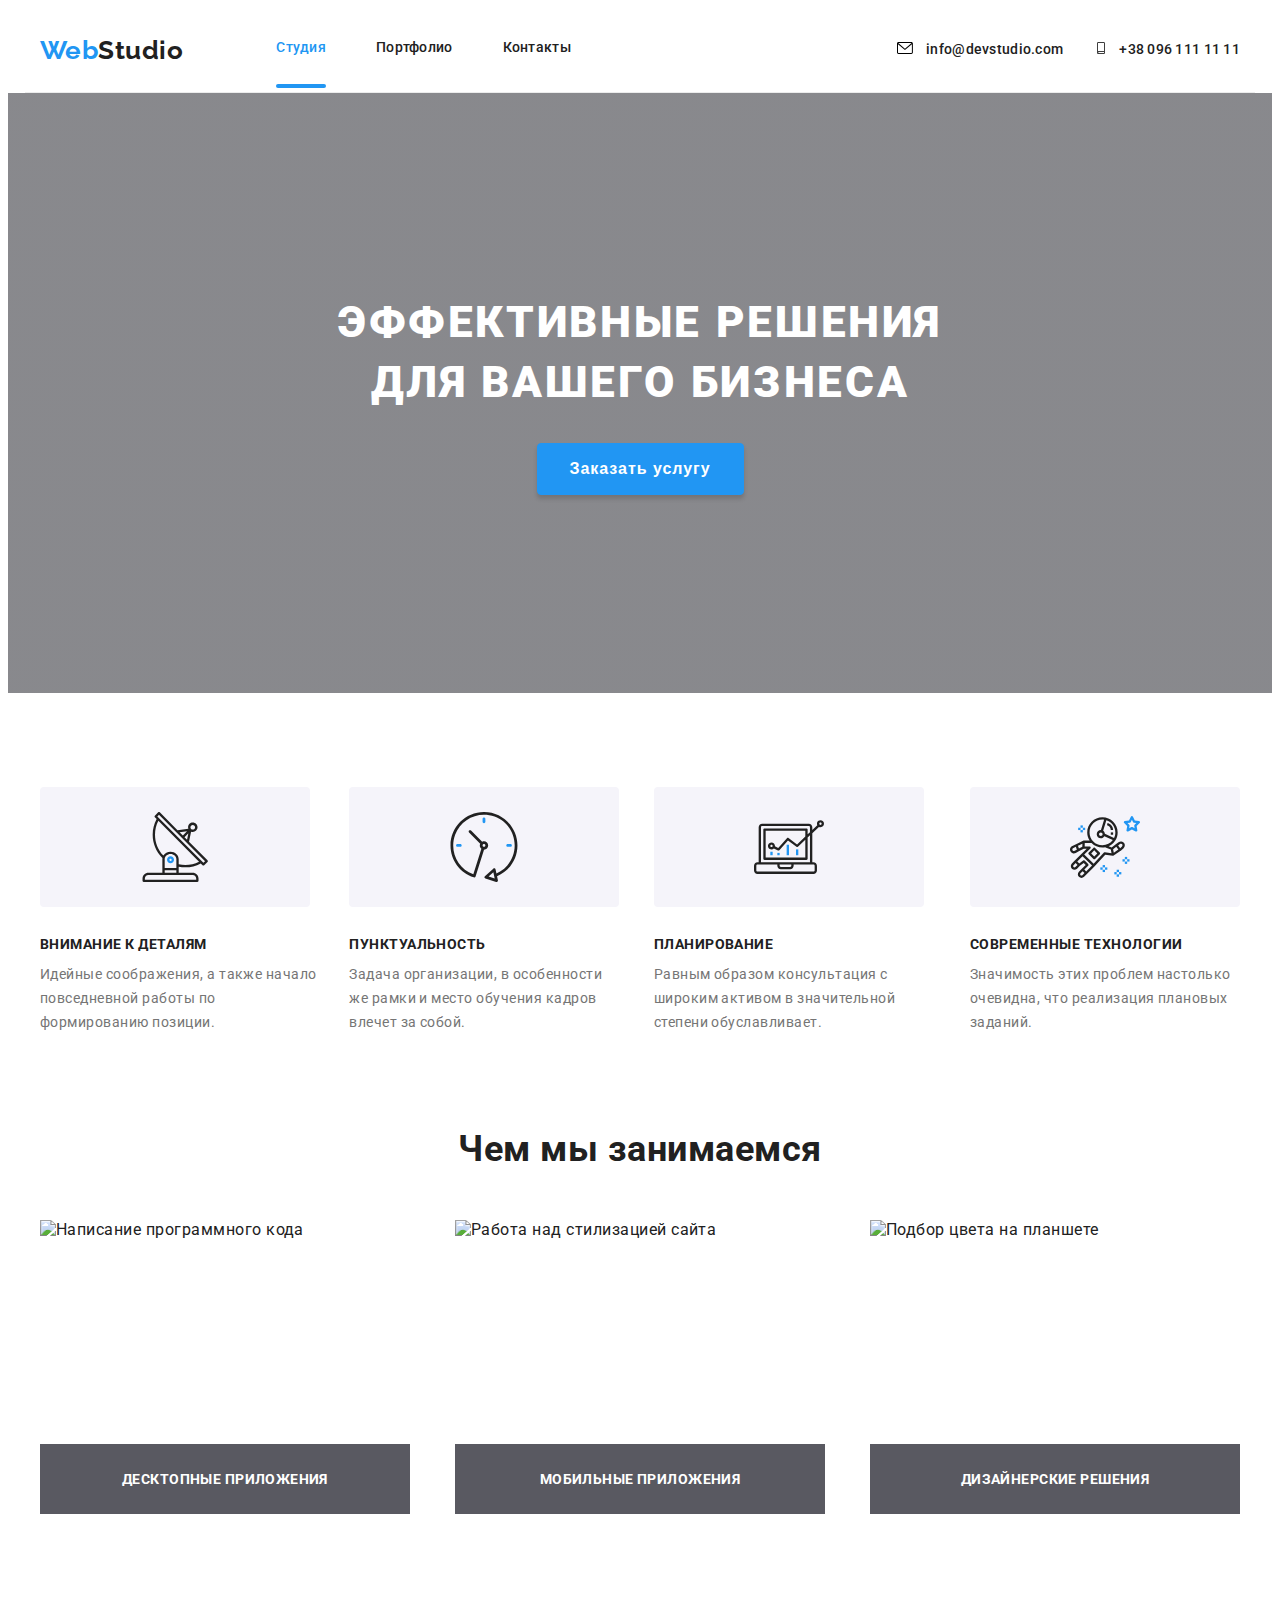
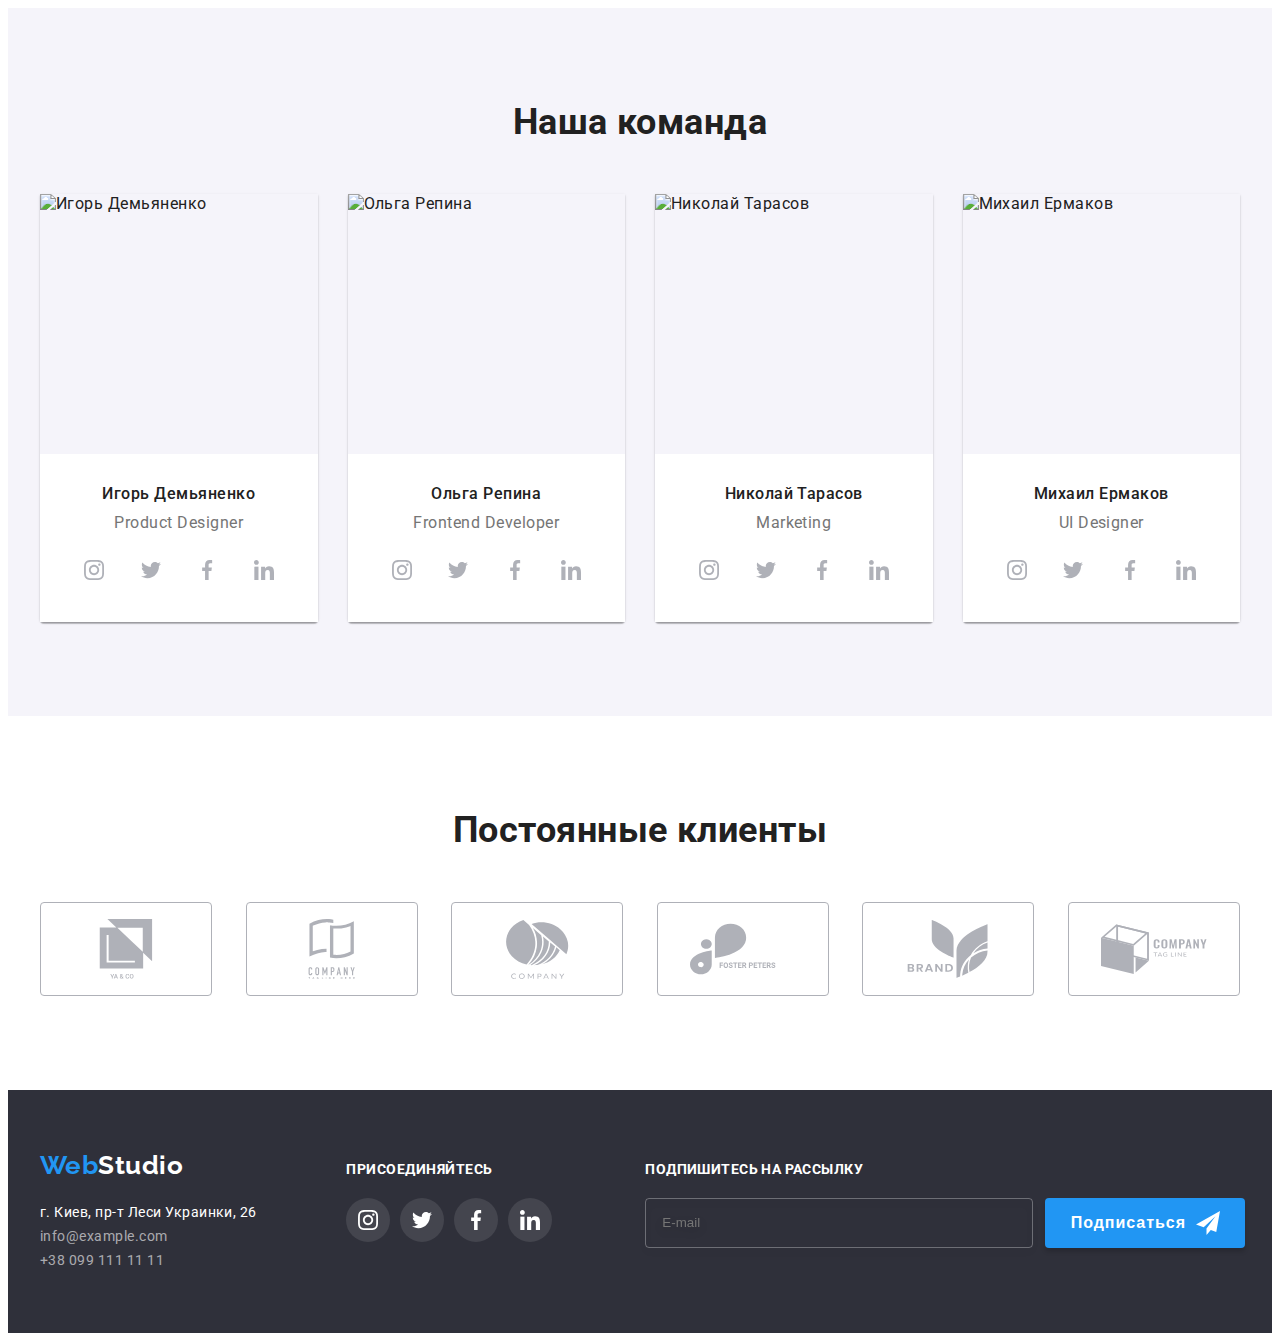
==== index.html @ 66dd14b8 "hw-06 complete" ====
<!DOCTYPE html>
<html lang="ru">
<head>
    <meta charset="UTF-8">
    <meta http-equiv="X-UA-Compatible" content="IE=edge">
    <meta name="viewport" content="width=device-width, initial-scale=1.0">
    <title>Студия</title>
    <link rel="preconnect" href="https://fonts.gstatic.com">
    <link href="https://fonts.googleapis.com/css2?family=Raleway:wght@700&family=Roboto:wght@400;500;700;900&display=swap" rel="stylesheet">
    <link rel="stylesheet" href="https://cdnjs.cloudflare.com/ajax/libs/modern-normalize/1.0.0/modern-normalize.min.css" integrity="sha512-ISS7cAi1PEhQ8jnbJpJZMd29NlhNj4AWYyLOSp2CE/CsHxTCu+r+t0D2yoJudVrd0/8fTVPUVDzY5Tvli75u/g==" crossorigin="anonymous" />
    <link rel="stylesheet" href="./css/styles.css">
</head>
<body>
    <!-- ========HEADER======== -->
  <header class="head">
      <div class=" header-container container"> 
        <nav class="navigation">
            <a class= "logo link" href="/"><span class="logo-part">Web</span>Studio</a>
                <ul class="list-nav list">
                    <li class="list-nav-item"><a class="list-nav-link link current" href="#">Студия</a></li>
                    <li class="list-nav-item"><a class="list-nav-link link" href="./portfolio.html">Портфолио</a></li>
                    <li class="list-nav-item"><a class="list-nav-link link" href="#">Контакты</a></li>
                </ul>
        </nav>
        <ul class="contacts list">
        <li class="contacts-mail">
            <a class="contacts-link-mail link" href="mailto:info@devstudio.com">
            <svg class="header-icon">
            <use href="./images/icons.svg#icon-envelope"></use>
        </svg> info@devstudio.com
        </a></li>
        <li class="contacts-tel"><a class="contacts-link-tel link" href="tel:+380961111111">
            <svg class="header-icon">
                <use href="./images/icons.svg#icon-smartphone"></use>
            </svg>+38 096 111 11 11
        </a></li>
        </ul>
      </div>
  </header>  
  <main>
<!-- ========HERO======== -->
    <section class="hero-section">
        <div class="hero-container">
            <h1 class="hero-title">Эффективные решения<br> для вашего бизнеса</h1>
            <button class="hero-button" type="button" data-modal-open>Заказать услугу</button>
        </div>
    </section>
<!-- ========ADVANTAGES======== -->
<section class="advantages section">
    <div class="advantages-container container">
        <h2 class="section-title visually-hidden">Преимущества</h2>
        <ul class="advantages-list list">
            <li class="advantages-list-item">
                <div class="advantages-list-container">
                    <svg class="advantages-icon">
                        <use href="./images/icons.svg#icon-antenna"></use>
                    </svg>
                </div>
                <h3 class="advantages-title">Внимание к деталям</h3>
                <p class="advantages-content">
                    Идейные соображения, а также начало повседневной работы по формированию позиции.
                </p>
            </li>
            <li class="advantages-list-item">
                <div class="advantages-list-container">
                    <svg class="advantages-icon">
                        <use href="./images/icons.svg#icon-clock"></use>
                    </svg>
                </div>
                <h3 class="advantages-title">Пунктуальность</h3>
                <p class="advantages-content">
                    Задача организации, в особенности же рамки и место обучения кадров влечет за собой. 
                </p>
            </li>
            <li class="advantages-list-item">
                <div class="advantages-list-container">
                    <svg class="advantages-icon">
                        <use href="./images/icons.svg#icon-diagram"></use>
                    </svg>
                </div>
                <h3 class="advantages-title">Планирование</h3>
                <p class="advantages-content">
                    Равным образом консультация с широким активом в значительной степени обуславливает. 
                </p>
            </li>
            <li class="advantages-list-item">
                <div class="advantages-list-container">
                    <svg class="advantages-icon">
                        <use href="./images/icons.svg#icon-astronaut"></use>
                    </svg>
                </div>
                <h3 class="advantages-title">Современные технологии</h3>
                <p class="advantages-content">
                    Значимость этих проблем настолько очевидна, что реализация плановых заданий.  
                </p>
            </li>
        </ul>
    </div>
</section>
<!-- ========ACTIVITIES======== -->
<section class="activities section">
    <div class="activities-container container">
        <h2 class="section-title">Чем мы занимаемся</h2>
    <ul class="activities-list list">
        <li class="activities-list-item">
            <img src="./images/activities/box1.jpg" alt="Написание программного кода" width="370" height="294">
            <h3 class="activities-list-title">Десктопные приложения</h3>
        </li>
        <li class="activities-list-item">
            <img src="./images/activities/box2.jpg" alt="Работа над стилизацией сайта" width="370" height="294">
            <h3 class="activities-list-title">Мобильные приложения</h3>
        </li>
        <li class="activities-list-item">
            <img src="./images/activities/box3.jpg" alt="Подбор цвета на планшете" width="370" height="294">
            <h3 class="activities-list-title">Дизайнерские решения</h3>
        </li>
    </ul>
    </div>
</section>
<!-- ========TEAM======== -->
<section class="team section">
    <div class="team-container container">
        <h2 class="section-title">Наша команда</h2>
    <ul class="team-list list">
        <li class="team-list-item">
            <img class="team-img" src="./images/team/igor-demyanenko.jpg" alt="Игорь Демьяненко" width="270" height="260">
            <div class="team-card">
                <h3 class="team-title">Игорь Демьяненко</h3>
                <p class="team-description" lang="en">Product Designer</p>
                <ul class="team-social-list list">
                    <li class="team-social-list-item">
                        <a href="" class="team-social-list-link link">
                            <svg class="team-social-list-icon">
                                <use href="./images/icons.svg#icon-instagram"></use>
                            </svg>
                        </a>
                    </li>
                    <li class="team-social-list-item">
                        <a href="" class="team-social-list-link link">
                            <svg class="team-social-list-icon">
                                <use href="./images/icons.svg#icon-twitter"></use>
                            </svg>
                        </a>
                    </li>
                    <li class="team-social-list-item">
                        <a href="" class="team-social-list-link link">
                            <svg class="team-social-list-icon">
                                <use href="./images/icons.svg#icon-facebook"></use>
                            </svg>
                        </a>
                    </li>
                    <li class="team-social-list-item">
                        <a href="" class="team-social-list-link link">
                            <svg class="team-social-list-icon">
                                <use href="./images/icons.svg#icon-linkedin"></use>
                            </svg>
                        </a>
                    </li>
                </ul>
            </div>
        </li>
        <li class="team-list-item">
            <img class="team-img" src="./images/team/olga-repina.jpg" alt="Ольга Репина" width="270" height="260">
            <div class="team-card">
                <h3 class="team-title">Ольга Репина</h3>
                <p class="team-description" lang="en">Frontend Developer</p>
                <ul class="team-social-list list">
                    <li class="team-social-list-item">
                        <a href="" class="team-social-list-link link">
                            <svg class="team-social-list-icon">
                                <use href="./images/icons.svg#icon-instagram"></use>
                            </svg>
                        </a>
                    </li>
                    <li class="team-social-list-item">
                        <a href="" class="team-social-list-link link">
                            <svg class="team-social-list-icon">
                                <use href="./images/icons.svg#icon-twitter"></use>
                            </svg>
                        </a>
                    </li>
                    <li class="team-social-list-item">
                        <a href="" class="team-social-list-link link">
                            <svg class="team-social-list-icon">
                                <use href="./images/icons.svg#icon-facebook"></use>
                            </svg>
                        </a>
                    </li>
                    <li class="team-social-list-item">
                        <a href="" class="team-social-list-link link">
                            <svg class="team-social-list-icon">
                                <use href="./images/icons.svg#icon-linkedin"></use>
                            </svg>
                        </a>
                    </li>
                </ul>
            </div>    
        </li>
        <li class="team-list-item">
            <img class="team-img" src="./images/team/nicolay-tarasov.jpg" alt="Николай Тарасов" width="270" height="260">
            <div class="team-card">
                <h3 class="team-title">Николай Тарасов</h3>
                <p class="team-description" lang="en">Marketing</p>
                <ul class="team-social-list list">
                    <li class="team-social-list-item">
                        <a href="" class="team-social-list-link link">
                            <svg class="team-social-list-icon">
                                <use href="./images/icons.svg#icon-instagram"></use>
                            </svg>
                        </a>
                    </li>
                    <li class="team-social-list-item">
                        <a href="" class="team-social-list-link link">
                            <svg class="team-social-list-icon">
                                <use href="./images/icons.svg#icon-twitter"></use>
                            </svg>
                        </a>
                    </li>
                    <li class="team-social-list-item">
                        <a href="" class="team-social-list-link link">
                            <svg class="team-social-list-icon">
                                <use href="./images/icons.svg#icon-facebook"></use>
                            </svg>
                        </a>
                    </li>
                    <li class="team-social-list-item">
                        <a href="" class="team-social-list-link link">
                            <svg class="team-social-list-icon">
                                <use href="./images/icons.svg#icon-linkedin"></use>
                            </svg>
                        </a>
                    </li>
                </ul>
            </div>    
        </li>
        <li class="team-list-item">
            <img class="team-img" src="./images/team/mihail-ermakov.jpg" alt="Михаил Ермаков" width="270" height="260">
            <div class="team-card">
                <h3 class="team-title">Михаил Ермаков</h3>
                <p class="team-description" lang="en">UI Designer</p>
                <ul class="team-social-list list">
                    <li class="team-social-list-item">
                        <a href="" class="team-social-list-link link">
                            <svg class="team-social-list-icon">
                                <use href="./images/icons.svg#icon-instagram"></use>
                            </svg>
                        </a>
                    </li>
                    <li class="team-social-list-item">
                        <a href="" class="team-social-list-link link">
                            <svg class="team-social-list-icon">
                                <use href="./images/icons.svg#icon-twitter"></use>
                            </svg>
                        </a>
                    </li>
                    <li class="team-social-list-item">
                        <a href="" class="team-social-list-link link">
                            <svg class="team-social-list-icon">
                                <use href="./images/icons.svg#icon-facebook"></use>
                            </svg>
                        </a>
                    </li>
                    <li class="team-social-list-item">
                        <a href="" class="team-social-list-link link">
                            <svg class="team-social-list-icon">
                                <use href="./images/icons.svg#icon-linkedin"></use>
                            </svg>
                        </a>
                    </li>
                </ul>
            </div>   
        </li>
    </ul>
    </div>
</section>
<!-- ========CUSTOMERS======== -->
<section class="customers section">
    <div class="customers-container container">
        <h2 class="section-title">Постоянные клиенты</h2>
        <ul class="customers-list list">
            <li class="customers-list-item">
                <a class="customers-list-link link" href="">
                    <svg class="customers-icon">
                        <use href="./images/icons.svg#icon-yaco"></use>
                    </svg>
                </a>
            </li>
            <li class="customers-list-item">
                <a class="customers-list-link link" href="">
                    <svg class="customers-icon">
                        <use href="./images/icons.svg#icon-company"></use>
                    </svg>
                </a>
            </li>
            <li class="customers-list-item">
                <a class="customers-list-link link" href="">
                    <svg class="customers-icon">
                        <use href="./images/icons.svg#icon-second-company"></use>
                    </svg>
                </a>
            </li>
            <li class="customers-list-item">
                <a class="customers-list-link link" href="">
                    <svg class="customers-icon">
                        <use href="./images/icons.svg#icon-foster-peters"></use>
                    </svg>
                </a>
            </li>
            <li class="customers-list-item">
                <a class="customers-list-link link" href="">
                    <svg class="customers-icon">
                        <use href="./images/icons.svg#icon-brand"></use>
                    </svg>
                </a>
            </li>
            <li class="customers-list-item">
                <a class="customers-list-link link" href="">
                    <svg class="customers-icon">
                        <use href="./images/icons.svg#icon-fifth-company"></use>
                    </svg>
                </a>
            </li>
        </ul>
    </div>
</section>
  </main>
  <!-- ========FOOTER======== -->
<footer class="footer">
    <div class="footer-container container">
        <div class="footer-address">
            <a class="logo link" href="/"><span class="logo-part">Web</span>Studio</a>
        <address >
            <ul class="footer-list list">
            <li class="footer-list-item"><a class="footer-link link" href="https://goo.gl/maps/XbboEhRKCto5ykin6" target="_blank" rel="noopener noreferrer">г. Киев, пр-т Леси Украинки, 26</a></li>
            <li class="footer-list-item"><a class="footer-link-mail link" href="mailto:info@example.com">info@example.com</a></li>
            <li class="footer-list-item"><a class="footer-link-tel link" href="tel:+380991111111">+38 099 111 11 11</a></li>
            </ul>
        </address>
        </div>
        <div class="footer-social-list-container">
            <h2 class="footer-social-list-title">Присоединяйтесь</h2>
            <ul class="footer-social-list list">
                <li class="footer-social-list-item">
                    <a href="" class="footer-social-list-link">
                        <svg class="social-link-icon">
                            <use href="./images/icons.svg#icon-instagram"></use>
                        </svg>
                    </a>
                </li>
                <li class="footer-social-list-item">
                    <a href="" class="footer-social-list-link">
                        <svg class="social-link-icon">
                            <use href="./images/icons.svg#icon-twitter"></use>
                        </svg>
                    </a>
                </li>
                <li class="footer-social-list-item">
                    <a href="" class="footer-social-list-link">
                        <svg class="social-link-icon">
                            <use href="./images/icons.svg#icon-facebook"></use>
                        </svg>
                    </a>
                </li>
                <li class="footer-social-list-item">
                    <a href="" class="footer-social-list-link">
                        <svg class="social-link-icon">
                            <use href="./images/icons.svg#icon-linkedin"></use>
                        </svg>
                    </a>
                </li>
            </ul>
        </div>
        <div class="footer-form-container">
            <p class="footer-form-title">Подпишитесь на рассылку</p>
            <form class="footer-form">
                <label >
                    <input class="footer-form-input" type="email" name="email" placeholder="E-mail">
                </label>
                <button class="footer-form-button" type="submit">
                    <span class="footer-form-button-wrapper">Подписаться</span>
                    <svg class="footer-form-button-icon">
                        <use href="./images/icons.svg#icon-icon-send"></use>
                    </svg>
                </button>
            </form>
        </div>
    </div>
</footer>
<!-- ========MODAL WINDOW======== -->
<div class="backdrop is-hidden" data-modal>
    <div class="modal">
        <button class="modal-close-btn" type="button" data-modal-close>
          <svg class="modal-close-btn-icon">
              <use href="./images/icons.svg#icon-modal-close"></use>
          </svg>  
        </button>
        <form class="form">
                <p>Оставьте свои данные, мы вам перезвоним</p>
                    <label class="form-label">Имя
                        <span class="modal-form-wrapper">
                        <input class="form-input" type="text" name="name" minlength="2" required>
                        <svg class="modal-form-icon">
                            <use href="./images/icons.svg#icon-modal-name"></use>
                        </svg>
                        </span>
                    </label>
                    <label class="form-label">Телефон
                        <span class="modal-form-wrapper">
                            <input class="form-input" type="tel" name="phone" pattern="[0-9]{3}-[0-9]{3}-[0-9]{2}-[0-9]{2}" title="096-111-11-11" required>
                            <svg class="modal-form-icon">
                                <use href="./images/icons.svg#icon-modal-phone"></use>
                            </svg>
                            </span>    
                    </label>
                    <label class="form-label">Почта
                        <span class="modal-form-wrapper">
                            <input class="form-input" type="email" name="email" required>
                            <svg class="modal-form-icon">
                                <use href="./images/icons.svg#icon-modal-email"></use>
                            </svg>
                            </span>    
                    </label>        
                    <label class="form-label">Комменарий
                        <span class="modal-form-wrapper">
                            <textarea class="form-input-message" name="feedback" placeholder="Введите текст"></textarea>       
                        </span>    
                    </label>
                    <label class="form-label modal-checkbox">
                        <span class="modal-form-checkbox-wrapper">
                            <input class="form-checkbox-input visually-hidden" type="checkbox" name="modal-checkbox">
                            <svg class="modal-form-unchecked-checkbox">
                            <use href="./images/icons.svg#icon-disabled-checked"></use>
                            </svg>
                            <svg class="modal-form-checked-checkbox">
                                <use href="./images/icons.svg#icon-icon-check"></use>
                                </svg>
    
                        </span>
                        Соглашаюсь с рассылкой и принимаю&nbsp; <a href="#" class="form-link">Условия договора</a>
                    </label>
                    <button class="submit-button" type="submit">Отправить</button>
        </form>
            </div>
</div>
<script src="./js/modal.js"></script>
</body>
</html>
---- css/styles.css ----
/* ========RESET======== */
h1,
h2,
h3,
h4,
h5,
h6,
p {
  margin-top: 0;
  margin-bottom: 0;
}

ul,
ol {
  margin-top: 0;
  margin-bottom: 0;
  padding-left: 0;
  
}

img {
  display: block;
}
/* ========BODY======== */
body {
    font-family: 'Roboto', sans-serif;
    color: var(--main-text-color);
    letter-spacing: 0.03em;
}
/* ========VARIABLES======== */
:root {
    --brand-color: #2196F3;
    --main-text-color: #212121;
    --additional-text-color: #757575;
    --main-background-color: #FFFFFF;
    --additional-background-color: #F5F4FA;
    --temporary-background-color: #2F303A;
}

/* ========COMPONENTS======== */
.container {
    width: 1200px;
    margin: 0 auto;
    padding: 0px 15px;
}
.link {
    text-decoration: none;
    color: var(--main-text-color);
}
.list {
    list-style: none;
}
.section:not(.activities) {
    padding-top: 94px;
    padding-bottom: 94px;
}
.section-title {
    font-weight: 700;
    font-size: 36px;
    line-height: 1.16;
    color: var(--main-text-color);
    text-align: center;
}
.projects-title {
    font-size: 18px;
    line-height: 2;
    letter-spacing: 0.06em;
    color: var(--main-text-color);
}
.projects-description {
    font-size: 16px;
    line-height: 1.88;
    color: var(--additional-text-color);
}
/* ========END COMPONENTS======== */

/* ========HEADER======== */

.logo {
    font-family: Raleway, sans-serif;
    font-weight: 700;
    font-size: 26px;
    line-height: 1.19;
    color: var(--main-text-color);
    cursor: pointer;

    margin-right: 93px;
}
.logo-part {
    color: var(--brand-color);
}
.navigation{
display: flex;
align-items: center;
}
.list-nav{
    display: flex;
    min-width: 294px;
    padding: 32px 0px;
}
.list-nav-item .current::after {
   content: "";
   display: block;
   width: auto;
   height: 4px;
   border-radius: 2px;
   position: relative;
   top: 28px;
   background-color: var(--brand-color);

}
.list-nav-item:not(:last-child) {
    margin-right: 50px;
}
.list-nav .current {
    color: var(--brand-color);
}
.list-nav,
.contacts {
    font-weight: 500;
    font-size: 14px;
    line-height: 1.14;
    letter-spacing: 0.02em;
}
.list-nav-link {
    transition-property: color;
    transition-duration: 250ms;
    transition-timing-function: cubic-bezier(0.4, 0, 0.2, 1);
}
.list-nav-link:hover,
.list-nav-link:focus {
    color:var(--brand-color);
}
.header-icon{
    width: 16px;
    height: 12px;
    margin-right: 10px;
}
.contacts{
    display: flex;
}
.contacts-mail{
    margin-right: 30px;
}
.contacts-link-mail, .contacts-link-tel {
    transition-property: color, fill;
    transition-duration: 250ms;
    transition-timing-function: cubic-bezier(0.4, 0, 0.2, 1);
}
.contacts-link-mail:hover,   
.contacts-link-mail:focus, 
.header-icon:hover,
.header-icon:focus {
    color:var(--brand-color);
    fill: var(--brand-color);
}
.contacts-link-tel:hover,   
.contacts-link-tel:focus, 
.header-icon:hover,
.header-icon:focus {
    color:var(--brand-color);
    fill: var(--brand-color);
}
.header-container{
    display: flex;
    align-items: center;
    justify-content: space-between;
    border-bottom: 1px solid #ECECEC;
}
/* ========END HEADER======== */

/* ========HERO======== */
.hero-section{
    margin: 0 auto;
    max-width: 1600px;
    height: 600px;
    background-color: #C4C4C4;
    background-image: linear-gradient(
        rgba(47, 48, 58, 0.4),
        rgba(47, 48, 58, 0.4)
    ),
    url("../images/Img-hero.jpg");
    background-size: cover;
}
.hero-title {
    font-weight: 900;
    font-size: 44px;
    line-height: 1.36;
    letter-spacing: 0.06em;
    text-transform: uppercase;
    color: var(--main-background-color);
    margin-bottom: 30px;
}
.hero-button {
    font-weight: 700;
    font-size: 16px;
    line-height: 1.87;
    text-align: center;
    letter-spacing: 0.06em;
    background: var(--brand-color);
    box-shadow: 0px 4px 4px rgba(0, 0, 0, 0.15);
    border: 1px solid;
    border-color: var(--brand-color);
    border-radius: 4px;
    padding: 10px 32px;
    color: var(--main-background-color);
    cursor: pointer;
}
.hero-container {
    text-align: center;
    padding-top: 200px;
    padding-bottom: 200px;
}
/* ========END HERO======== */

/* ========ADVANTAGES======== */
.visually-hidden {
    position: absolute;
    width: 1px;
    height: 1px;
    margin: -1px;
    border: 0;
    padding: 0;
    
    white-space: nowrap;
    clip-path: inset(100%);
    clip: rect(0 0 0 0);
    overflow: hidden;
  }
.advantages-list-container {
    display: flex;
    width: 270px;
    height: 120px;
    justify-content: center;
    align-items: center;
    margin-bottom: 30px;
    background-color: #F5F4FA;
    border-radius: 4px;
}
.advantages-icon {
    width: 70px;
    height: 70px;
}
.advantages-title {
    font-weight: 700;
    font-size: 14px;
    line-height: 1.14;
    text-transform: uppercase;
    margin-bottom: 10px;
    color: var(--main-text-color);
}
.advantages-content {
    font-size: 14px;
    line-height: 1.71;
    color: var(--additional-text-color);
}
.advantages-list {
    display: flex;
}
.advantages-list-item:not(:last-child) {
    margin-right: 30px;
}
/* ======== END ADVANTAGES======== */

/* ========ACTIVITIES======== */
.activities {
    padding-bottom: 94px;
}
.activities-list {
    display: flex;
    justify-content: space-between;
    margin-top: 50px;
}
.activities-list-item {
    position: relative;
}
.activities-list-title {
    text-align: center;
    text-transform: uppercase;
    padding-top: 27px;
    padding-bottom: 27px;
    font-weight: 700;
    font-size: 14px;
    line-height: 1.17;
    letter-spacing: 0.03em;

    position: absolute;
    bottom: 0px;
    left: 0px;
    right: 0px;

    background-color: rgba(47, 48, 58, 0.8);
    color: var(--main-background-color);
}
/* ========END ACTIVITIES======== */

/* ========TEAM======== */
.team {
    background-color: var(--additional-background-color);
}
.team-list {
    display: flex;
    flex-wrap: wrap;
    margin-top: -30px;
    margin-left: -30px;
}
.team-list-item {
    margin-top: 30px;
    margin-left: 30px;
    flex-basis: calc((100% - 120px) / 4);
    box-shadow: 0px 1px 3px rgba(0, 0, 0, 0.12), 0px 1px 1px rgba(0, 0, 0, 0.14), 0px 2px 1px rgba(0, 0, 0, 0.2);
    border-radius: 0px 0px 4px 4px;
}
.team-card {
    text-align: center;
    padding-left: 32px;
    padding-right: 32px;
    background-color: var(--main-background-color);
}
.team-title {
    font-weight: 500;
    font-size: 16px;
    line-height: 1.19;
    color: var(--main-text-color);
    padding-top: 30px;
    margin-bottom: 10px;
}
.team-description {
    font-size: 16px;
    line-height: 1.19;
    color: var(--additional-text-color);
    margin-bottom: 16px;
}
.team-social-list {
    display: flex;
    justify-content: space-between;
    padding-bottom: 30px;
}
.team-social-list-link {
    display: flex;
    justify-content: center;
    align-items: center;
    width: 44px;
    height: 44px;
    background-color: transparent;
    border-radius: 50%;

    transition-property: background-color;
    transition-duration: 250ms;
    transition-timing-function: cubic-bezier(0.4, 0, 0.2, 1);
}
.team-social-list-link:hover,
.team-social-list-link:focus {
    background-color: var(--brand-color);
}
.team-social-list-link:hover .team-social-list-icon,
.team-social-list-link:focus .team-social-list-icon{
    fill: var(--main-background-color);
}
.team-social-list-icon {
    width: 20px;
    height: 20px;
    fill: #AFB1B8;

    transition-property: fill;
    transition-duration: 250ms;
    transition-timing-function: cubic-bezier(0.4, 0, 0.2, 1);    
}

.section-title {
    margin-bottom: 50px;
}
/* ========END TEAM======== */

/* ========CUSTOMERS======== */
.customers-list {
    display: flex;
    justify-content: space-between;
}
.customers-list-link {
    display: flex;
    width: 170px;
    height: 92px;
    justify-content: center;
    align-items: center;
    border: 1px solid #AFB1B8;
    border-radius: 4px;

    transition-property: border;
    transition-duration: 250ms;
    transition-timing-function: cubic-bezier(0.4, 0, 0.2, 1);
}
.customers-list-link:hover,
.customers-list-link:focus {
    border: 1px solid var(--brand-color);
}
.customers-list-link:hover .customers-icon,
.customers-list-link:focus .customers-icon {
    fill: var(--brand-color);
}
.customers-icon {
    width: 106px;
    height: 60px;
    fill: #AFB1B8;

    transition-property: fill;
    transition-duration: 250ms;
    transition-timing-function: cubic-bezier(0.4, 0, 0.2, 1);
}
/* ========END CUSTOMERS======== */

/* ========PORTFOLIO======== */
.filter {
    display: flex;
    justify-content: center;
    margin-bottom: 50px;
}
.filter-buttons {
    font-family: inherit;
    font-style: normal;
    font-weight: 500;
    font-size: 16px;
    line-height: 1.62;
    text-align: center;
    letter-spacing: 0.03em;
    background-color: var(--additional-background-color);
    color: var(--main-text-color);
    padding: 6px 22px;
    border-radius: 4px;
    border: 1px transparent;

    transition-property: background-color, color, box-shadow, border-radius;
    transition-duration: 250ms;
    transition-timing-function: cubic-bezier(0.4, 0, 0.2, 1);
}
.filter-buttons:not(:last-child) {
    margin-right: 8px;
}
.filter-buttons:hover,
.filter-buttons:focus { 
    background-color: var(--brand-color);
    color:var(--main-background-color); 
    box-shadow: 0px 3px 1px rgba(0, 0, 0, 0.1), 0px 1px 2px rgba(0, 0, 0, 0.08), 0px 2px 2px rgba(0, 0, 0, 0.12);
    border-radius: 4px;
}
.projects {
    transition-property: box-shadow;
    transition-duration: 250ms;
    transition-timing-function: cubic-bezier(0.4, 0, 0.2, 1);
}
.projects-image-wrapper {
    position: relative;
    overflow: hidden;
}
.projects:hover,
.projects:focus {
    box-shadow: 0px 1px 1px rgba(0, 0, 0, 0.12), 0px 4px 4px rgba(0, 0, 0, 0.06), 1px 4px 6px rgba(0, 0, 0, 0.16);
}
.projects-link:hover .overlay,
.projects-link:focus .overlay {
    transform: translateY(0%);
}
.projects-card {
    padding: 20px 24px;
    background: var(--main-background-color);
    border: 1px solid #EEEEEE;
}
.projects-title {
    margin-bottom: 4px;
}
.all {
    display: flex;
    flex-wrap: wrap;
    margin-top: -30px;
    margin-left: -30px;
}
.all-item {
    margin-top: 30px;
    margin-left: 30px;
    flex-basis: calc((100% - 90px) / 3);
}
.overlay {
    display: flex;
    justify-content: center;
    align-items: center;
    padding: 24px;
    color: var(--main-background-color);
    position: absolute;
    width: 100%;
    height: 100%;
    top: 0;
    left: 0;
    transform: translateY(100%);
    overflow: auto;
    transition-property: transform;
    transition-duration: 250ms;
    transition-timing-function: cubic-bezier(0.4, 0, 0.2, 1);
    background-color: rgba(33, 150, 243, 0.9);
}

/* ========END PORTFOLIO======== */

/* ========FOOTER======== */
.footer-address {
    margin-right: 70px;
}
.footer .logo {
    color: var(--main-background-color);
}
.footer-list {
    margin-top: 20px;
}
.footer-link {
    color: var(--main-background-color);
    font-size: 14px;
    font-style: normal;
    line-height: 1.71;

    transition-property: color;
    transition-duration: 250ms;
    transition-timing-function: cubic-bezier(0.4, 0, 0.2, 1);
}
.footer-link:hover,
.footer-link:focus {
    color:var(--brand-color);
}
.footer-link-mail,
.footer-link-tel {
    font-style: normal;
    font-size: 14px;
    line-height: 1.71;
    color: rgba(255, 255, 255, 0.6);
}
.footer {
    background-color: var(--temporary-background-color);
}
.footer-container {
    display: flex;
    align-items: baseline;
    padding-top: 60px;
    padding-bottom: 60px;
}
.footer-social-list-container {
    width: 206px;
    height: 80px;
}
.footer-social-list-title {
    font-style: normal;
    font-weight: 700;
    font-size: 14px;
    line-height: 1.14;
    text-transform: uppercase;
    margin-bottom: 20px;
    color: #FFFFFF;

}
.footer-social-list {
    display: flex;
    justify-content: space-between;
}
.footer-social-list-link {
    display: flex;
    justify-content: center;
    align-items: center;
    width: 44px;
    height: 44px;
    border-radius: 50%;
    background-color: rgba(255, 255, 255, 0.1);
    
    transition-property: background-color;
    transition-duration: 250ms;
    transition-timing-function: cubic-bezier(0.4, 0, 0.2, 1);
}
.footer-social-list-item:not(:last-child) {
    margin-right: 10px;
}
.social-link-icon {
    width: 20px;
    height: 20px;
    fill: var(--main-background-color);
}
.footer-social-list-link:hover,
.footer-social-list-link:focus {
    background-color: var(--brand-color);
}
.footer-social-list-link:hover .social-link-icon,
.footer-social-list-link:focus .social-link-icon {
    fill: var(--main-background-color);
}
.footer-form-container {
    margin-left: 93px;
    /* width: 570px; */
}
.footer-form-title {
    margin-bottom: 20px;
    font-weight: 700;
    font-size: 14px;
    line-height: 1.14;
    letter-spacing: 0.03em;
    text-transform: uppercase;

    color: #FFFFFF;
}
.footer-form {
    display: flex;

}
.footer-form-input {
    width: 388px;
    height: 50px;
    margin-right: 12px;
    padding-left: 16px;
    border: 1px solid rgba(255, 255, 255, 0.3);
    box-sizing: border-box;
    filter: drop-shadow(0px 4px 4px rgba(0, 0, 0, 0.15));
    border-radius: 4px;

    color: var(--main-background-color);
    background-color: transparent;
}
.footer-form-button {
    display: flex;
    justify-content: center;
    align-items: center;
    width: 200px;
    height: 50px;
    box-shadow: 0px 4px 4px rgba(0, 0, 0, 0.15);
    border-radius: 4px;
    border: transparent;
    cursor: pointer;

    background-color: var(--brand-color);
    background: #2196F3;
}
.footer-form-button-wrapper {
    margin-right: 10px;
    font-weight: 700;
    font-size: 16px;
    line-height: 1.87;
    letter-spacing: 0.06em;

    color: var(--main-background-color);
}
.footer-form-button-icon {
    width: 24px;
    height: 24px;
    fill: var(--main-background-color);
}
/* ========END FOOTER======== */

/* ========MODAL WINDOW======== */
.backdrop {
    position: fixed;
    top: 0;
    left: 0;
    width: 100vw;
    height: 100vh;
    z-index: 100;

    background-color: rgba(0, 0, 0, 0.2);

    transition-property: opacity, visibility;
    transition-duration: 250ms;
    transition-timing-function: cubic-bezier(0.4, 0, 0.2, 1);

}
.modal {
    position: absolute;
    top: 50%;
    left: 50%;
    transform: scale(1) translate(-50%, -50%);
    width: 528px;
    height: 581px;
    padding-left: 40px;
    padding-right: 40px;

    background-color: var(--main-background-color);
    box-shadow: 0px 1px 3px rgba(0, 0, 0, 0.12), 0px 1px 1px rgba(0, 0, 0, 0.14), 0px 2px 1px rgba(0, 0, 0, 0.2);
    border-radius: 4px;
    transition: transform 250ms cubic-bezier(0.4, 0, 0.2, 1);
}
.modal-close-btn {
    display: flex;
    justify-content: center;
    align-items: center;
    position: absolute;
    padding: 0px;
    top: 8px;
    right: 8px;
    width: 30px;
    height: 30px;
    background-color: #FFFFFF;
    border: 1px solid rgba(0, 0, 0, 0.1);
    border-radius: 50%;
}
.modal-close-btn-icon {
    width: 18px;
    height: 18px;

}
.modal-close-btn-icon:hover {
    fill: var(--brand-color);
}
.is-hidden {
    opacity: 0;
    visibility: hidden;
    pointer-events: none;
}
.is-hidden .modal {
    transform: scale(0);
}
/* ========END MODAL WINDOW======== */

/* ========FORM======== */
.form {
    display: flex;
    flex-direction: column;
}
.form p {
    font-family: Roboto;
    font-style: normal;
    font-weight: bold;
    font-size: 20px;
    line-height: 1.15;
    text-align: center;
    letter-spacing: 0.03em;
    margin: 40px 0px 12px 0px;

    color: var(--main-text-color);

}
.form-label {
    font-family: Roboto;
    font-style: normal;
    font-weight: 400;
    font-size: 12px;
    line-height: 1.16;
    margin: 0px 0px 10px 0px;
    letter-spacing: 0.01em;

    color: var(--additional-text-color);
}
.modal-form-wrapper {
    position: relative;
    display: block;
    margin-top: 4px;
}

.modal-form-icon {
    position: absolute;
    left: 12px;
    top: 50%;
    transform: translateY(-50%);
    width: 18px;
    height: 18px;

}
.modal-checkbox {
    display: flex;
    justify-content: center;
    margin-top: 10px;
    margin-bottom: 30px;
    font-size: 14px;
    line-height: 1.71;
    letter-spacing: 0.03em;

    color: var(--additional-text-color);
}
.modal-form-checkbox-wrapper {
    position: relative;
    padding-left: 24px;
    cursor: pointer;

}
.modal-form-unchecked-checkbox,
.modal-form-checked-checkbox {
    position: absolute;
    left: 0;
    top: 50%;
    transform: translateY(-50%);
    width: 16px;
    height: 15px;
}
.modal-form-checked-checkbox {
    opacity: 0;
}
.form-input {
    display: block;
    padding-left: 42px;
    width: 100%;
    height: 40px;
    border: 1px solid rgba(33, 33, 33, 0.2);
    border-radius: 4px;
}
.form-input-message {
    resize: none;
    width: 100%;
    height: 120px;
    padding: 12px 16px;
}
.form-input-message:focus {
    border: 1px solid var(--brand-color);
    border-radius: 4px;
    outline: none;
}
.form-link {
    color: var(--brand-color);
}
.form-input:focus {
    border: 1px solid var(--brand-color);
    border-radius: 4px;
    outline: none;
}
.form-checkbox-input:focus + .modal-form-unchecked-checkbox{
    fill: var(--brand-color);
    outline: none;
}
.form-checkbox-input:checked ~ .modal-form-checked-checkbox {
opacity: 1;
}
.submit-button {
    width: 200px;
    height: 50px;
    margin:0 auto 40px;
    font-weight: 700;
    font-size: 16px;
    line-height: 1.87;
    border: 1px solid transparent;
    border-radius: 4px;
    cursor: pointer;

    letter-spacing: 0.06em;

    color: #FFFFFF;
    background: var(--brand-color);
    box-shadow: 0px 4px 4px rgba(0, 0, 0, 0.15);
}

/* ========END FORM======== */
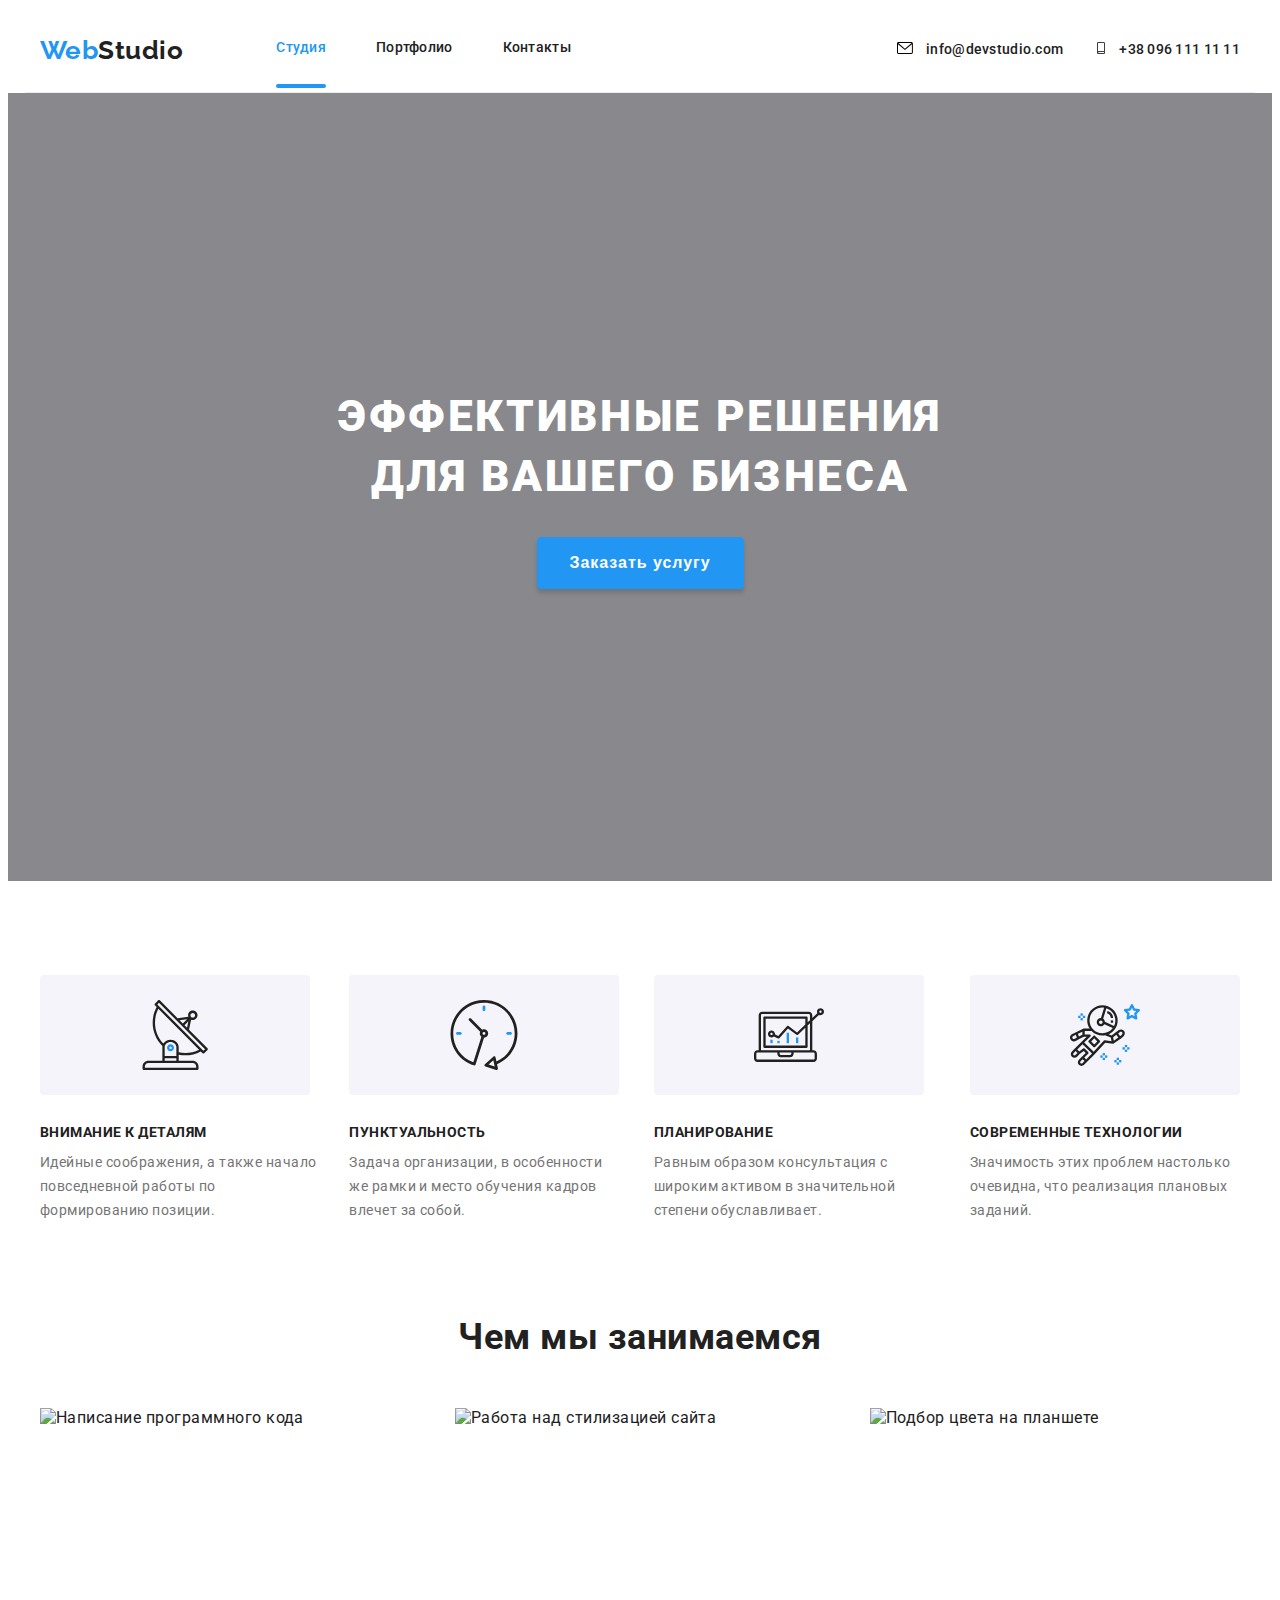
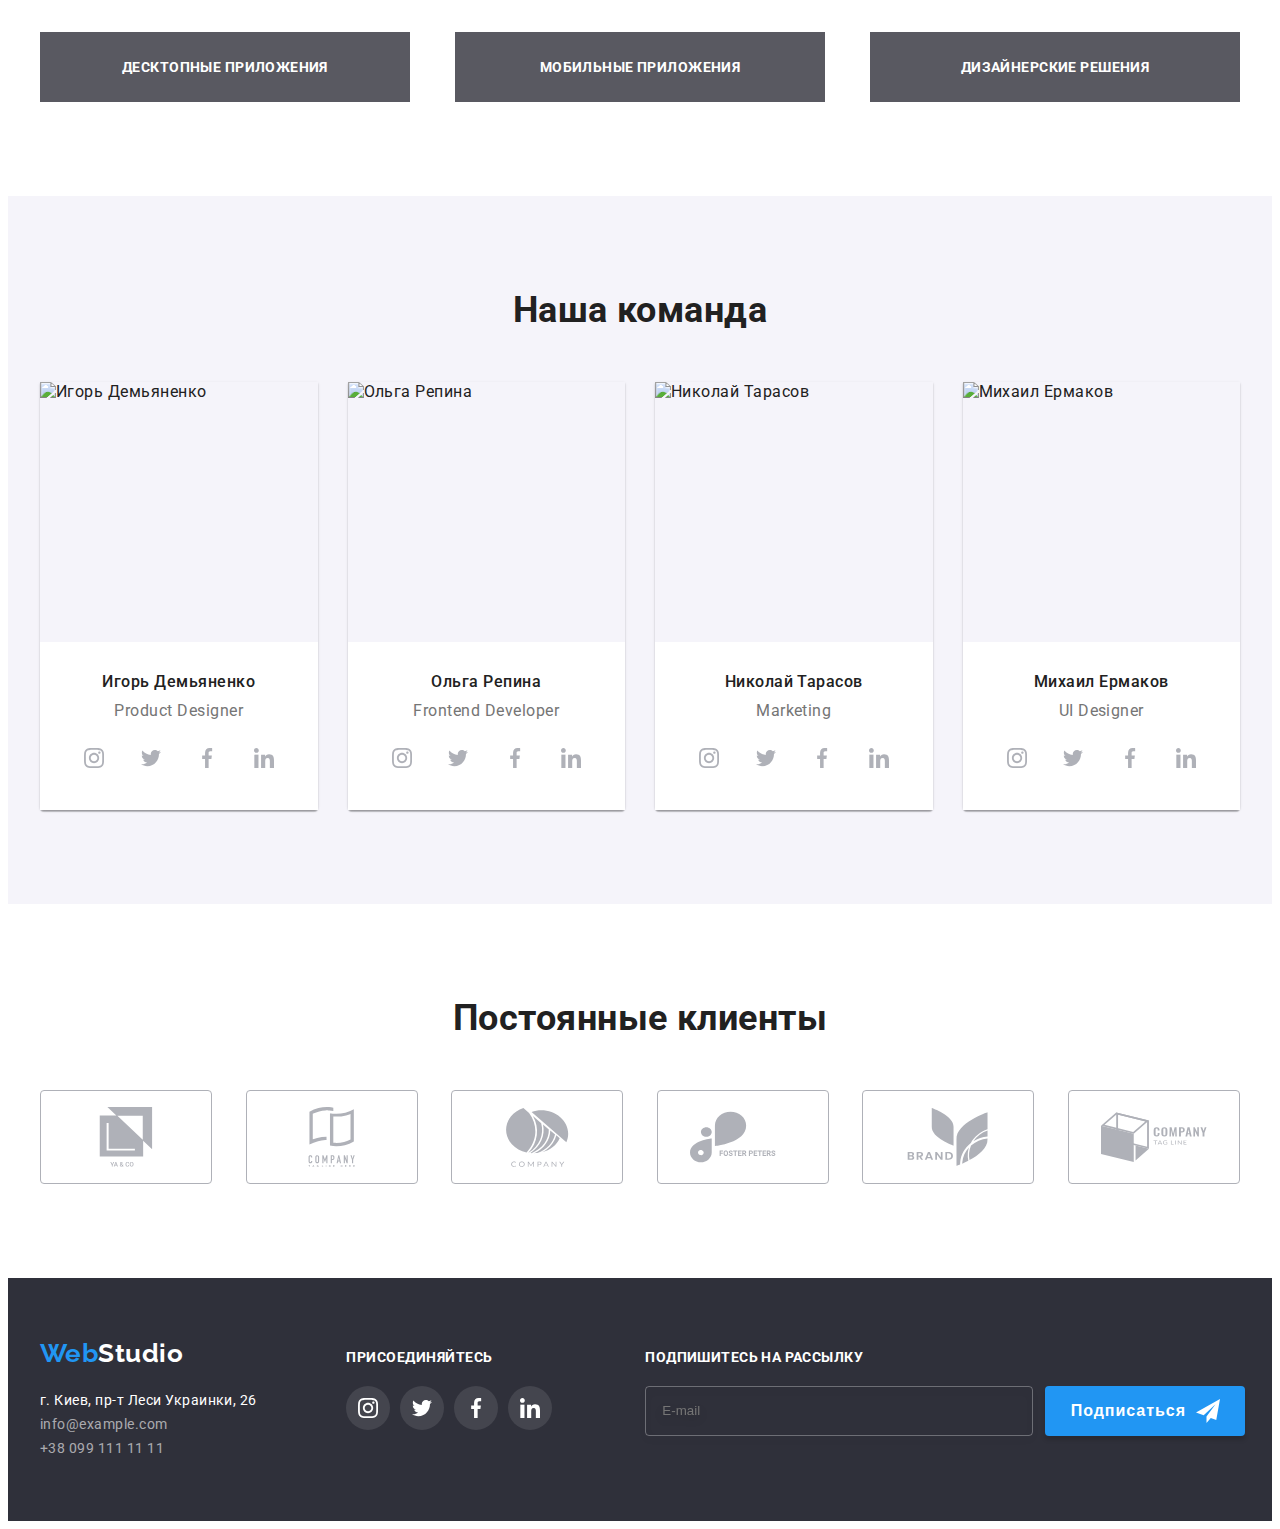
==== commit 9db7c577: "rename(BEM) activities and advantages" ====
--- a/index.html
+++ b/index.html
@@ -8,7 +8,7 @@
     <link rel="preconnect" href="https://fonts.gstatic.com">
     <link href="https://fonts.googleapis.com/css2?family=Raleway:wght@700&family=Roboto:wght@400;500;700;900&display=swap" rel="stylesheet">
     <link rel="stylesheet" href="https://cdnjs.cloudflare.com/ajax/libs/modern-normalize/1.0.0/modern-normalize.min.css" integrity="sha512-ISS7cAi1PEhQ8jnbJpJZMd29NlhNj4AWYyLOSp2CE/CsHxTCu+r+t0D2yoJudVrd0/8fTVPUVDzY5Tvli75u/g==" crossorigin="anonymous" />
-    <link rel="stylesheet" href="./css/styles.css">
+    <link rel="stylesheet" href="./css/main.css">
 </head>
 <body>
     <!-- ========HEADER======== -->
@@ -46,51 +46,51 @@
         </div>
     </section>
 <!-- ========ADVANTAGES======== -->
-<section class="advantages section">
-    <div class="advantages-container container">
+<section class="advantages">
+    <div class="container">
         <h2 class="section-title visually-hidden">Преимущества</h2>
         <ul class="advantages-list list">
-            <li class="advantages-list-item">
-                <div class="advantages-list-container">
-                    <svg class="advantages-icon">
+            <li class="advantages__item">
+                <div class="advantages__wrapper">
+                    <svg class="advantages__icon">
                         <use href="./images/icons.svg#icon-antenna"></use>
                     </svg>
                 </div>
-                <h3 class="advantages-title">Внимание к деталям</h3>
-                <p class="advantages-content">
+                <h3 class="advantages__title">Внимание к деталям</h3>
+                <p class="advantages__content">
                     Идейные соображения, а также начало повседневной работы по формированию позиции.
                 </p>
             </li>
-            <li class="advantages-list-item">
-                <div class="advantages-list-container">
-                    <svg class="advantages-icon">
+            <li class="advantages__item">
+                <div class="advantages__wrapper">
+                    <svg class="advantages__icon">
                         <use href="./images/icons.svg#icon-clock"></use>
                     </svg>
                 </div>
-                <h3 class="advantages-title">Пунктуальность</h3>
-                <p class="advantages-content">
+                <h3 class="advantages__title">Пунктуальность</h3>
+                <p class="advantages__content">
                     Задача организации, в особенности же рамки и место обучения кадров влечет за собой. 
                 </p>
             </li>
-            <li class="advantages-list-item">
-                <div class="advantages-list-container">
-                    <svg class="advantages-icon">
+            <li class="advantages__item">
+                <div class="advantages__wrapper">
+                    <svg class="advantages__icon">
                         <use href="./images/icons.svg#icon-diagram"></use>
                     </svg>
                 </div>
-                <h3 class="advantages-title">Планирование</h3>
-                <p class="advantages-content">
+                <h3 class="advantages__title">Планирование</h3>
+                <p class="advantages__content">
                     Равным образом консультация с широким активом в значительной степени обуславливает. 
                 </p>
             </li>
-            <li class="advantages-list-item">
-                <div class="advantages-list-container">
-                    <svg class="advantages-icon">
+            <li class="advantages__item">
+                <div class="advantages__wrapper">
+                    <svg class="advantages__icon">
                         <use href="./images/icons.svg#icon-astronaut"></use>
                     </svg>
                 </div>
-                <h3 class="advantages-title">Современные технологии</h3>
-                <p class="advantages-content">
+                <h3 class="advantages__title">Современные технологии</h3>
+                <p class="advantages__content">
                     Значимость этих проблем настолько очевидна, что реализация плановых заданий.  
                 </p>
             </li>
@@ -98,27 +98,27 @@
     </div>
 </section>
 <!-- ========ACTIVITIES======== -->
-<section class="activities section">
-    <div class="activities-container container">
+<section class="activities">
+    <div class="container">
         <h2 class="section-title">Чем мы занимаемся</h2>
-    <ul class="activities-list list">
-        <li class="activities-list-item">
+    <ul class="activities__list list">
+        <li class="activities__item">
             <img src="./images/activities/box1.jpg" alt="Написание программного кода" width="370" height="294">
-            <h3 class="activities-list-title">Десктопные приложения</h3>
-        </li>
-        <li class="activities-list-item">
+            <h3 class="activities__title">Десктопные приложения</h3>
+        </li>
+        <li class="activities__item">
             <img src="./images/activities/box2.jpg" alt="Работа над стилизацией сайта" width="370" height="294">
-            <h3 class="activities-list-title">Мобильные приложения</h3>
-        </li>
-        <li class="activities-list-item">
+            <h3 class="activities__title">Мобильные приложения</h3>
+        </li>
+        <li class="activities__item">
             <img src="./images/activities/box3.jpg" alt="Подбор цвета на планшете" width="370" height="294">
-            <h3 class="activities-list-title">Дизайнерские решения</h3>
+            <h3 class="activities__title">Дизайнерские решения</h3>
         </li>
     </ul>
     </div>
 </section>
 <!-- ========TEAM======== -->
-<section class="team section">
+<section class="team">
     <div class="team-container container">
         <h2 class="section-title">Наша команда</h2>
     <ul class="team-list list">
@@ -274,7 +274,7 @@
     </div>
 </section>
 <!-- ========CUSTOMERS======== -->
-<section class="customers section">
+<section class="customers">
     <div class="customers-container container">
         <h2 class="section-title">Постоянные клиенты</h2>
         <ul class="customers-list list">
@@ -389,56 +389,56 @@
 <!-- ========MODAL WINDOW======== -->
 <div class="backdrop is-hidden" data-modal>
     <div class="modal">
-        <button class="modal-close-btn" type="button" data-modal-close>
-          <svg class="modal-close-btn-icon">
+        <button class="close-btn" type="button" data-modal-close>
+          <svg class="close-btn__icon">
               <use href="./images/icons.svg#icon-modal-close"></use>
           </svg>  
         </button>
         <form class="form">
-                <p>Оставьте свои данные, мы вам перезвоним</p>
-                    <label class="form-label">Имя
-                        <span class="modal-form-wrapper">
-                        <input class="form-input" type="text" name="name" minlength="2" required>
-                        <svg class="modal-form-icon">
+                <p class="form__title">Оставьте свои данные, мы вам перезвоним</p>
+                    <label class="form__label">Имя
+                        <span class="form__wrapper">
+                        <input class="form__input" type="text" name="name" minlength="2" required>
+                        <svg class="form__icon">
                             <use href="./images/icons.svg#icon-modal-name"></use>
                         </svg>
                         </span>
                     </label>
-                    <label class="form-label">Телефон
-                        <span class="modal-form-wrapper">
-                            <input class="form-input" type="tel" name="phone" pattern="[0-9]{3}-[0-9]{3}-[0-9]{2}-[0-9]{2}" title="096-111-11-11" required>
-                            <svg class="modal-form-icon">
+                    <label class="form__label">Телефон
+                        <span class="form__wrapper">
+                            <input class="form__input" type="tel" name="phone" pattern="[0-9]{3}-[0-9]{3}-[0-9]{2}-[0-9]{2}" title="096-111-11-11" required>
+                            <svg class="form__icon">
                                 <use href="./images/icons.svg#icon-modal-phone"></use>
                             </svg>
                             </span>    
                     </label>
-                    <label class="form-label">Почта
-                        <span class="modal-form-wrapper">
-                            <input class="form-input" type="email" name="email" required>
-                            <svg class="modal-form-icon">
+                    <label class="form__label">Почта
+                        <span class="form__wrapper">
+                            <input class="form__input" type="email" name="email" required>
+                            <svg class="form__icon">
                                 <use href="./images/icons.svg#icon-modal-email"></use>
                             </svg>
                             </span>    
                     </label>        
-                    <label class="form-label">Комменарий
-                        <span class="modal-form-wrapper">
-                            <textarea class="form-input-message" name="feedback" placeholder="Введите текст"></textarea>       
+                    <label class="form__label">Комменарий
+                        <span class="form__wrapper">
+                            <textarea class="form__input-message" name="feedback" placeholder="Введите текст"></textarea>       
                         </span>    
                     </label>
-                    <label class="form-label modal-checkbox">
-                        <span class="modal-form-checkbox-wrapper">
-                            <input class="form-checkbox-input visually-hidden" type="checkbox" name="modal-checkbox">
-                            <svg class="modal-form-unchecked-checkbox">
+                    <label class="form__label form__checkbox">
+                        <span class="form__checkbox-wrapper">
+                            <input class="form__checkbox-input visually-hidden" type="checkbox" name="modal-checkbox">
+                            <svg class="form--unchecked-checkbox">
                             <use href="./images/icons.svg#icon-disabled-checked"></use>
                             </svg>
-                            <svg class="modal-form-checked-checkbox">
+                            <svg class="form--checked-checkbox">
                                 <use href="./images/icons.svg#icon-icon-check"></use>
                                 </svg>
     
                         </span>
-                        Соглашаюсь с рассылкой и принимаю&nbsp; <a href="#" class="form-link">Условия договора</a>
+                        Соглашаюсь с рассылкой и принимаю&nbsp; <a href="#" class="form__link">Условия договора</a>
                     </label>
-                    <button class="submit-button" type="submit">Отправить</button>
+                    <button class="form__submit-button" type="submit">Отправить</button>
         </form>
             </div>
 </div>
--- a/css/main.css
+++ b/css/main.css
@@ -0,0 +1,876 @@
+:root {
+  --brand-color: #2196F3;
+  --main-text-color: #212121;
+  --additional-text-color: #757575;
+  --main-background-color: #FFFFFF;
+  --additional-background-color: #F5F4FA;
+  --temporary-background-color: #2F303A;
+}
+
+.visually-hidden {
+  position: absolute;
+  width: 1px;
+  height: 1px;
+  margin: -1px;
+  border: 0;
+  padding: 0;
+  white-space: nowrap;
+  clip-path: inset(100%);
+  clip: rect(0 0 0 0);
+  overflow: hidden;
+}
+
+h1,
+h2,
+h3,
+h4,
+h5,
+h6,
+p {
+  margin-top: 0;
+  margin-bottom: 0;
+}
+
+ul,
+ol {
+  margin-top: 0;
+  margin-bottom: 0;
+  padding-left: 0;
+}
+
+img {
+  display: block;
+}
+
+body {
+  font-family: 'Roboto', sans-serif;
+  color: var(--main-text-color);
+  letter-spacing: 0.03em;
+}
+
+.link {
+  text-decoration: none;
+  color: var(--main-text-color);
+}
+
+.list {
+  list-style: none;
+}
+
+section {
+  padding-top: 94px;
+  padding-bottom: 94px;
+}
+
+.container {
+  width: 1200px;
+  margin: 0 auto;
+  padding: 0px 15px;
+}
+
+.social-list {
+  display: flex;
+  justify-content: space-between;
+}
+
+.social-list__item:not(:last-child) {
+  margin-right: 10px;
+}
+
+.section-title {
+  margin-bottom: 50px;
+  font-weight: 700;
+  font-size: 36px;
+  line-height: 1.16;
+  color: var(--main-text-color);
+  text-align: center;
+}
+
+.backdrop {
+  position: fixed;
+  top: 0;
+  left: 0;
+  width: 100vw;
+  height: 100vh;
+  z-index: 100;
+  background-color: rgba(0, 0, 0, 0.2);
+  transition-property: opacity, visibility;
+  transition-duration: 250ms;
+  transition-timing-function: cubic-bezier(0.4, 0, 0.2, 1);
+}
+
+.is-hidden {
+  opacity: 0;
+  visibility: hidden;
+  pointer-events: none;
+}
+
+.modal {
+  position: absolute;
+  top: 50%;
+  left: 50%;
+  transform: translate(-50%, -50%) scale(1);
+  width: 528px;
+  height: 581px;
+  padding-left: 40px;
+  padding-right: 40px;
+  background-color: var(--main-background-color);
+  box-shadow: 0px 1px 3px rgba(0, 0, 0, 0.12), 0px 1px 1px rgba(0, 0, 0, 0.14), 0px 2px 1px rgba(0, 0, 0, 0.2);
+  border-radius: 4px;
+  transition: transform 250ms cubic-bezier(0.4, 0, 0.2, 1);
+}
+
+.close-btn {
+  display: flex;
+  justify-content: center;
+  align-items: center;
+  position: absolute;
+  padding: 0px;
+  top: 8px;
+  right: 8px;
+  width: 30px;
+  height: 30px;
+  background-color: #FFFFFF;
+  border: 1px solid rgba(0, 0, 0, 0.1);
+  border-radius: 50%;
+}
+
+.close-btn__icon {
+  width: 18px;
+  height: 18px;
+}
+
+.close-btn__icon:hover {
+  fill: var(--brand-color);
+}
+
+.is-hidden .modal {
+  position: absolute;
+  top: 50%;
+  left: 50%;
+  transform: translate(-50%, -50%) scale(0);
+}
+
+.form {
+  display: flex;
+  flex-direction: column;
+}
+
+.form__title {
+  font-family: Roboto;
+  font-style: normal;
+  font-weight: bold;
+  font-size: 20px;
+  line-height: 1.15;
+  text-align: center;
+  letter-spacing: 0.03em;
+  margin: 40px 0px 12px 0px;
+  color: var(--main-text-color);
+}
+
+.form__label {
+  font-family: Roboto;
+  font-style: normal;
+  font-weight: 400;
+  font-size: 12px;
+  line-height: 1.16;
+  margin: 0px 0px 10px 0px;
+  letter-spacing: 0.01em;
+  color: var(--additional-text-color);
+}
+
+.form__wrapper {
+  position: relative;
+  display: block;
+  margin-top: 4px;
+}
+
+.form__input {
+  display: block;
+  padding-left: 42px;
+  width: 100%;
+  height: 40px;
+  border: 1px solid rgba(33, 33, 33, 0.2);
+  border-radius: 4px;
+}
+
+.form__input:focus {
+  border: 1px solid var(--brand-color);
+  border-radius: 4px;
+  outline: none;
+}
+
+.form__input-message {
+  resize: none;
+  width: 100%;
+  height: 120px;
+  padding: 12px 16px;
+}
+
+.form__input-message:focus {
+  border: 1px solid var(--brand-color);
+  border-radius: 4px;
+  outline: none;
+}
+
+.form__icon {
+  position: absolute;
+  left: 12px;
+  top: 50%;
+  transform: translateY(-50%);
+  width: 18px;
+  height: 18px;
+}
+
+.form__checkbox {
+  display: flex;
+  justify-content: center;
+  margin-top: 10px;
+  margin-bottom: 30px;
+  font-size: 14px;
+  line-height: 1.71;
+  letter-spacing: 0.03em;
+  color: var(--additional-text-color);
+}
+
+.form__checkbox-wrapper {
+  position: relative;
+  padding-left: 24px;
+  cursor: pointer;
+}
+
+.form__link {
+  color: var(--brand-color);
+}
+
+.form__submit-button {
+  width: 200px;
+  height: 50px;
+  margin: 0 auto 40px;
+  font-weight: 700;
+  font-size: 16px;
+  line-height: 1.87;
+  border: 1px solid transparent;
+  border-radius: 4px;
+  cursor: pointer;
+  letter-spacing: 0.06em;
+  color: #FFFFFF;
+  background: var(--brand-color);
+  box-shadow: 0px 4px 4px rgba(0, 0, 0, 0.15);
+}
+
+.form--unchecked-checkbox, .form--checked-checkbox {
+  position: absolute;
+  left: 0;
+  top: 50%;
+  transform: translateY(-50%);
+  width: 16px;
+  height: 15px;
+}
+
+.form__checkbox-input:focus + .form--unchecked-checkbox {
+  fill: var(--brand-color);
+  outline: none;
+}
+
+.form__checkbox-input:checked ~ .form--checked-checkbox {
+  opacity: 1;
+}
+
+.form--checked-checkbox {
+  opacity: 0;
+}
+
+.logo {
+  font-family: Raleway, sans-serif;
+  font-weight: 700;
+  font-size: 26px;
+  line-height: 1.19;
+  color: var(--main-text-color);
+  cursor: pointer;
+  margin-right: 93px;
+}
+
+.logo-part {
+  color: var(--brand-color);
+}
+
+.navigation {
+  display: flex;
+  align-items: center;
+}
+
+.list-nav {
+  display: flex;
+  min-width: 294px;
+  padding: 32px 0px;
+}
+
+.list-nav-item .current::after {
+  content: "";
+  display: block;
+  width: auto;
+  height: 4px;
+  border-radius: 2px;
+  position: relative;
+  top: 28px;
+  background-color: var(--brand-color);
+}
+
+.list-nav-item:not(:last-child) {
+  margin-right: 50px;
+}
+
+.list-nav .current {
+  color: var(--brand-color);
+}
+
+.list-nav,
+.contacts {
+  font-weight: 500;
+  font-size: 14px;
+  line-height: 1.14;
+  letter-spacing: 0.02em;
+}
+
+.list-nav-link {
+  transition-property: color;
+  transition-duration: 250ms;
+  transition-timing-function: cubic-bezier(0.4, 0, 0.2, 1);
+}
+
+.list-nav-link:hover,
+.list-nav-link:focus {
+  color: var(--brand-color);
+}
+
+.header-icon {
+  width: 16px;
+  height: 12px;
+  margin-right: 10px;
+}
+
+.contacts {
+  display: flex;
+}
+
+.contacts-mail {
+  margin-right: 30px;
+}
+
+.contacts-link-mail, .contacts-link-tel {
+  transition-property: color, fill;
+  transition-duration: 250ms;
+  transition-timing-function: cubic-bezier(0.4, 0, 0.2, 1);
+}
+
+.contacts-link-mail:hover,
+.contacts-link-mail:focus,
+.header-icon:hover,
+.header-icon:focus {
+  color: var(--brand-color);
+  fill: var(--brand-color);
+}
+
+.contacts-link-tel:hover,
+.contacts-link-tel:focus,
+.header-icon:hover,
+.header-icon:focus {
+  color: var(--brand-color);
+  fill: var(--brand-color);
+}
+
+.header-container {
+  display: flex;
+  align-items: center;
+  justify-content: space-between;
+  border-bottom: 1px solid #ECECEC;
+}
+
+.hero-section {
+  margin: 0 auto;
+  max-width: 1600px;
+  height: 600px;
+  background-color: #C4C4C4;
+  background-image: linear-gradient(rgba(47, 48, 58, 0.4), rgba(47, 48, 58, 0.4)), url("../images/Img-hero.jpg");
+  background-size: cover;
+}
+
+.hero-title {
+  font-weight: 900;
+  font-size: 44px;
+  line-height: 1.36;
+  letter-spacing: 0.06em;
+  text-transform: uppercase;
+  color: var(--main-background-color);
+  margin-bottom: 30px;
+}
+
+.hero-button {
+  font-weight: 700;
+  font-size: 16px;
+  line-height: 1.87;
+  text-align: center;
+  letter-spacing: 0.06em;
+  background: var(--brand-color);
+  box-shadow: 0px 4px 4px rgba(0, 0, 0, 0.15);
+  border: 1px solid;
+  border-color: var(--brand-color);
+  border-radius: 4px;
+  padding: 10px 32px;
+  color: var(--main-background-color);
+  cursor: pointer;
+}
+
+.hero-container {
+  text-align: center;
+  padding-top: 200px;
+  padding-bottom: 200px;
+}
+
+.advantages__wrapper {
+  display: flex;
+  width: 270px;
+  height: 120px;
+  justify-content: center;
+  align-items: center;
+  margin-bottom: 30px;
+  background-color: #F5F4FA;
+  border-radius: 4px;
+}
+
+.advantages__icon {
+  width: 70px;
+  height: 70px;
+}
+
+.advantages__title {
+  font-weight: 700;
+  font-size: 14px;
+  line-height: 1.14;
+  text-transform: uppercase;
+  margin-bottom: 10px;
+  color: var(--main-text-color);
+}
+
+.advantages__content {
+  font-size: 14px;
+  line-height: 1.71;
+  color: var(--additional-text-color);
+}
+
+.advantages-list {
+  display: flex;
+}
+
+.advantages__item:not(:last-child) {
+  margin-right: 30px;
+}
+
+.activities {
+  padding-top: 0px;
+  padding-bottom: 94px;
+}
+
+.activities__list {
+  display: flex;
+  justify-content: space-between;
+  margin-top: 50px;
+}
+
+.activities__item {
+  position: relative;
+}
+
+.activities__title {
+  text-align: center;
+  text-transform: uppercase;
+  padding-top: 27px;
+  padding-bottom: 27px;
+  font-weight: 700;
+  font-size: 14px;
+  line-height: 1.17;
+  letter-spacing: 0.03em;
+  position: absolute;
+  bottom: 0px;
+  left: 0px;
+  right: 0px;
+  background-color: rgba(47, 48, 58, 0.8);
+  color: var(--main-background-color);
+}
+
+.team {
+  background-color: var(--additional-background-color);
+}
+
+.team-list {
+  display: flex;
+  flex-wrap: wrap;
+  margin-top: -30px;
+  margin-left: -30px;
+}
+
+.team-list-item {
+  margin-top: 30px;
+  margin-left: 30px;
+  flex-basis: calc((100% - 120px) / 4);
+  box-shadow: 0px 1px 3px rgba(0, 0, 0, 0.12), 0px 1px 1px rgba(0, 0, 0, 0.14), 0px 2px 1px rgba(0, 0, 0, 0.2);
+  border-radius: 0px 0px 4px 4px;
+}
+
+.team-card {
+  text-align: center;
+  padding-left: 32px;
+  padding-right: 32px;
+  background-color: var(--main-background-color);
+}
+
+.team-title {
+  font-weight: 500;
+  font-size: 16px;
+  line-height: 1.19;
+  color: var(--main-text-color);
+  padding-top: 30px;
+  margin-bottom: 10px;
+}
+
+.team-description {
+  font-size: 16px;
+  line-height: 1.19;
+  color: var(--additional-text-color);
+  margin-bottom: 16px;
+}
+
+.team-social-list {
+  display: flex;
+  justify-content: space-between;
+  padding-bottom: 30px;
+}
+
+.team-social-list-link {
+  display: flex;
+  justify-content: center;
+  align-items: center;
+  width: 44px;
+  height: 44px;
+  background-color: transparent;
+  border-radius: 50%;
+  transition-property: background-color;
+  transition-duration: 250ms;
+  transition-timing-function: cubic-bezier(0.4, 0, 0.2, 1);
+}
+
+.team-social-list-link:hover,
+.team-social-list-link:focus {
+  background-color: var(--brand-color);
+}
+
+.team-social-list-link:hover .team-social-list-icon,
+.team-social-list-link:focus .team-social-list-icon {
+  fill: var(--main-background-color);
+}
+
+.team-social-list-icon {
+  width: 20px;
+  height: 20px;
+  fill: #AFB1B8;
+  transition-property: fill;
+  transition-duration: 250ms;
+  transition-timing-function: cubic-bezier(0.4, 0, 0.2, 1);
+}
+
+.customers-list {
+  display: flex;
+  justify-content: space-between;
+}
+
+.customers-list-link {
+  display: flex;
+  width: 170px;
+  height: 92px;
+  justify-content: center;
+  align-items: center;
+  border: 1px solid #AFB1B8;
+  border-radius: 4px;
+  transition-property: border;
+  transition-duration: 250ms;
+  transition-timing-function: cubic-bezier(0.4, 0, 0.2, 1);
+}
+
+.customers-list-link:hover,
+.customers-list-link:focus {
+  border: 1px solid var(--brand-color);
+}
+
+.customers-list-link:hover .customers-icon,
+.customers-list-link:focus .customers-icon {
+  fill: var(--brand-color);
+}
+
+.customers-icon {
+  width: 106px;
+  height: 60px;
+  fill: #AFB1B8;
+  transition-property: fill;
+  transition-duration: 250ms;
+  transition-timing-function: cubic-bezier(0.4, 0, 0.2, 1);
+}
+
+.footer-address {
+  margin-right: 70px;
+}
+
+.footer .logo {
+  color: var(--main-background-color);
+}
+
+.footer-list {
+  margin-top: 20px;
+}
+
+.footer-link {
+  color: var(--main-background-color);
+  font-size: 14px;
+  font-style: normal;
+  line-height: 1.71;
+  transition-property: color;
+  transition-duration: 250ms;
+  transition-timing-function: cubic-bezier(0.4, 0, 0.2, 1);
+}
+
+.footer-link:hover,
+.footer-link:focus {
+  color: var(--brand-color);
+}
+
+.footer-link-mail,
+.footer-link-tel {
+  font-style: normal;
+  font-size: 14px;
+  line-height: 1.71;
+  color: rgba(255, 255, 255, 0.6);
+}
+
+.footer {
+  background-color: var(--temporary-background-color);
+}
+
+.footer-container {
+  display: flex;
+  align-items: baseline;
+  padding-top: 60px;
+  padding-bottom: 60px;
+}
+
+.footer-social-list-container {
+  width: 206px;
+  height: 80px;
+}
+
+.footer-social-list-title {
+  font-style: normal;
+  font-weight: 700;
+  font-size: 14px;
+  line-height: 1.14;
+  text-transform: uppercase;
+  margin-bottom: 20px;
+  color: #FFFFFF;
+}
+
+.footer-social-list {
+  display: flex;
+  justify-content: space-between;
+}
+
+.footer-social-list-link {
+  display: flex;
+  justify-content: center;
+  align-items: center;
+  width: 44px;
+  height: 44px;
+  border-radius: 50%;
+  background-color: rgba(255, 255, 255, 0.1);
+  transition-property: background-color;
+  transition-duration: 250ms;
+  transition-timing-function: cubic-bezier(0.4, 0, 0.2, 1);
+}
+
+.footer-social-list-item:not(:last-child) {
+  margin-right: 10px;
+}
+
+.social-link-icon {
+  width: 20px;
+  height: 20px;
+  fill: var(--main-background-color);
+}
+
+.footer-social-list-link:hover,
+.footer-social-list-link:focus {
+  background-color: var(--brand-color);
+}
+
+.footer-social-list-link:hover .social-link-icon,
+.footer-social-list-link:focus .social-link-icon {
+  fill: var(--main-background-color);
+}
+
+.footer-form-container {
+  margin-left: 93px;
+}
+
+.footer-form-title {
+  margin-bottom: 20px;
+  font-weight: 700;
+  font-size: 14px;
+  line-height: 1.14;
+  letter-spacing: 0.03em;
+  text-transform: uppercase;
+  color: #FFFFFF;
+}
+
+.footer-form {
+  display: flex;
+}
+
+.footer-form-input {
+  width: 388px;
+  height: 50px;
+  margin-right: 12px;
+  padding-left: 16px;
+  border: 1px solid rgba(255, 255, 255, 0.3);
+  box-sizing: border-box;
+  filter: drop-shadow(0px 4px 4px rgba(0, 0, 0, 0.15));
+  border-radius: 4px;
+  color: var(--main-background-color);
+  background-color: transparent;
+}
+
+.footer-form-button {
+  display: flex;
+  justify-content: center;
+  align-items: center;
+  width: 200px;
+  height: 50px;
+  box-shadow: 0px 4px 4px rgba(0, 0, 0, 0.15);
+  border-radius: 4px;
+  border: transparent;
+  cursor: pointer;
+  background-color: var(--brand-color);
+  background: #2196F3;
+}
+
+.footer-form-button-wrapper {
+  margin-right: 10px;
+  font-weight: 700;
+  font-size: 16px;
+  line-height: 1.87;
+  letter-spacing: 0.06em;
+  color: var(--main-background-color);
+}
+
+.footer-form-button-icon {
+  width: 24px;
+  height: 24px;
+  fill: var(--main-background-color);
+}
+
+.filter {
+  display: flex;
+  justify-content: center;
+  margin-bottom: 50px;
+}
+
+.filter-buttons {
+  font-family: inherit;
+  font-style: normal;
+  font-weight: 500;
+  font-size: 16px;
+  line-height: 1.62;
+  text-align: center;
+  letter-spacing: 0.03em;
+  background-color: var(--additional-background-color);
+  color: var(--main-text-color);
+  padding: 6px 22px;
+  border-radius: 4px;
+  border: 1px transparent;
+  transition-property: background-color, color, box-shadow, border-radius;
+  transition-duration: 250ms;
+  transition-timing-function: cubic-bezier(0.4, 0, 0.2, 1);
+}
+
+.filter-buttons:not(:last-child) {
+  margin-right: 8px;
+}
+
+.filter-buttons:hover,
+.filter-buttons:focus {
+  background-color: var(--brand-color);
+  color: var(--main-background-color);
+  box-shadow: 0px 3px 1px rgba(0, 0, 0, 0.1), 0px 1px 2px rgba(0, 0, 0, 0.08), 0px 2px 2px rgba(0, 0, 0, 0.12);
+  border-radius: 4px;
+}
+
+.projects {
+  transition-property: box-shadow;
+  transition-duration: 250ms;
+  transition-timing-function: cubic-bezier(0.4, 0, 0.2, 1);
+}
+
+.projects-image-wrapper {
+  position: relative;
+  overflow: hidden;
+}
+
+.projects:hover,
+.projects:focus {
+  box-shadow: 0px 1px 1px rgba(0, 0, 0, 0.12), 0px 4px 4px rgba(0, 0, 0, 0.06), 1px 4px 6px rgba(0, 0, 0, 0.16);
+}
+
+.projects-link:hover .overlay,
+.projects-link:focus .overlay {
+  transform: translateY(0%);
+}
+
+.projects-card {
+  padding: 20px 24px;
+  background: var(--main-background-color);
+  border: 1px solid #EEEEEE;
+}
+
+.projects-title {
+  margin-bottom: 4px;
+}
+
+.all {
+  display: flex;
+  flex-wrap: wrap;
+  margin-top: -30px;
+  margin-left: -30px;
+}
+
+.all-item {
+  margin-top: 30px;
+  margin-left: 30px;
+  flex-basis: calc((100% - 90px) / 3);
+}
+
+.overlay {
+  display: flex;
+  justify-content: center;
+  align-items: center;
+  padding: 24px;
+  color: var(--main-background-color);
+  position: absolute;
+  width: 100%;
+  height: 100%;
+  top: 0;
+  left: 0;
+  transform: translateY(100%);
+  overflow: auto;
+  transition-property: transform;
+  transition-duration: 250ms;
+  transition-timing-function: cubic-bezier(0.4, 0, 0.2, 1);
+  background-color: rgba(33, 150, 243, 0.9);
+}
+/*# sourceMappingURL=main.css.map */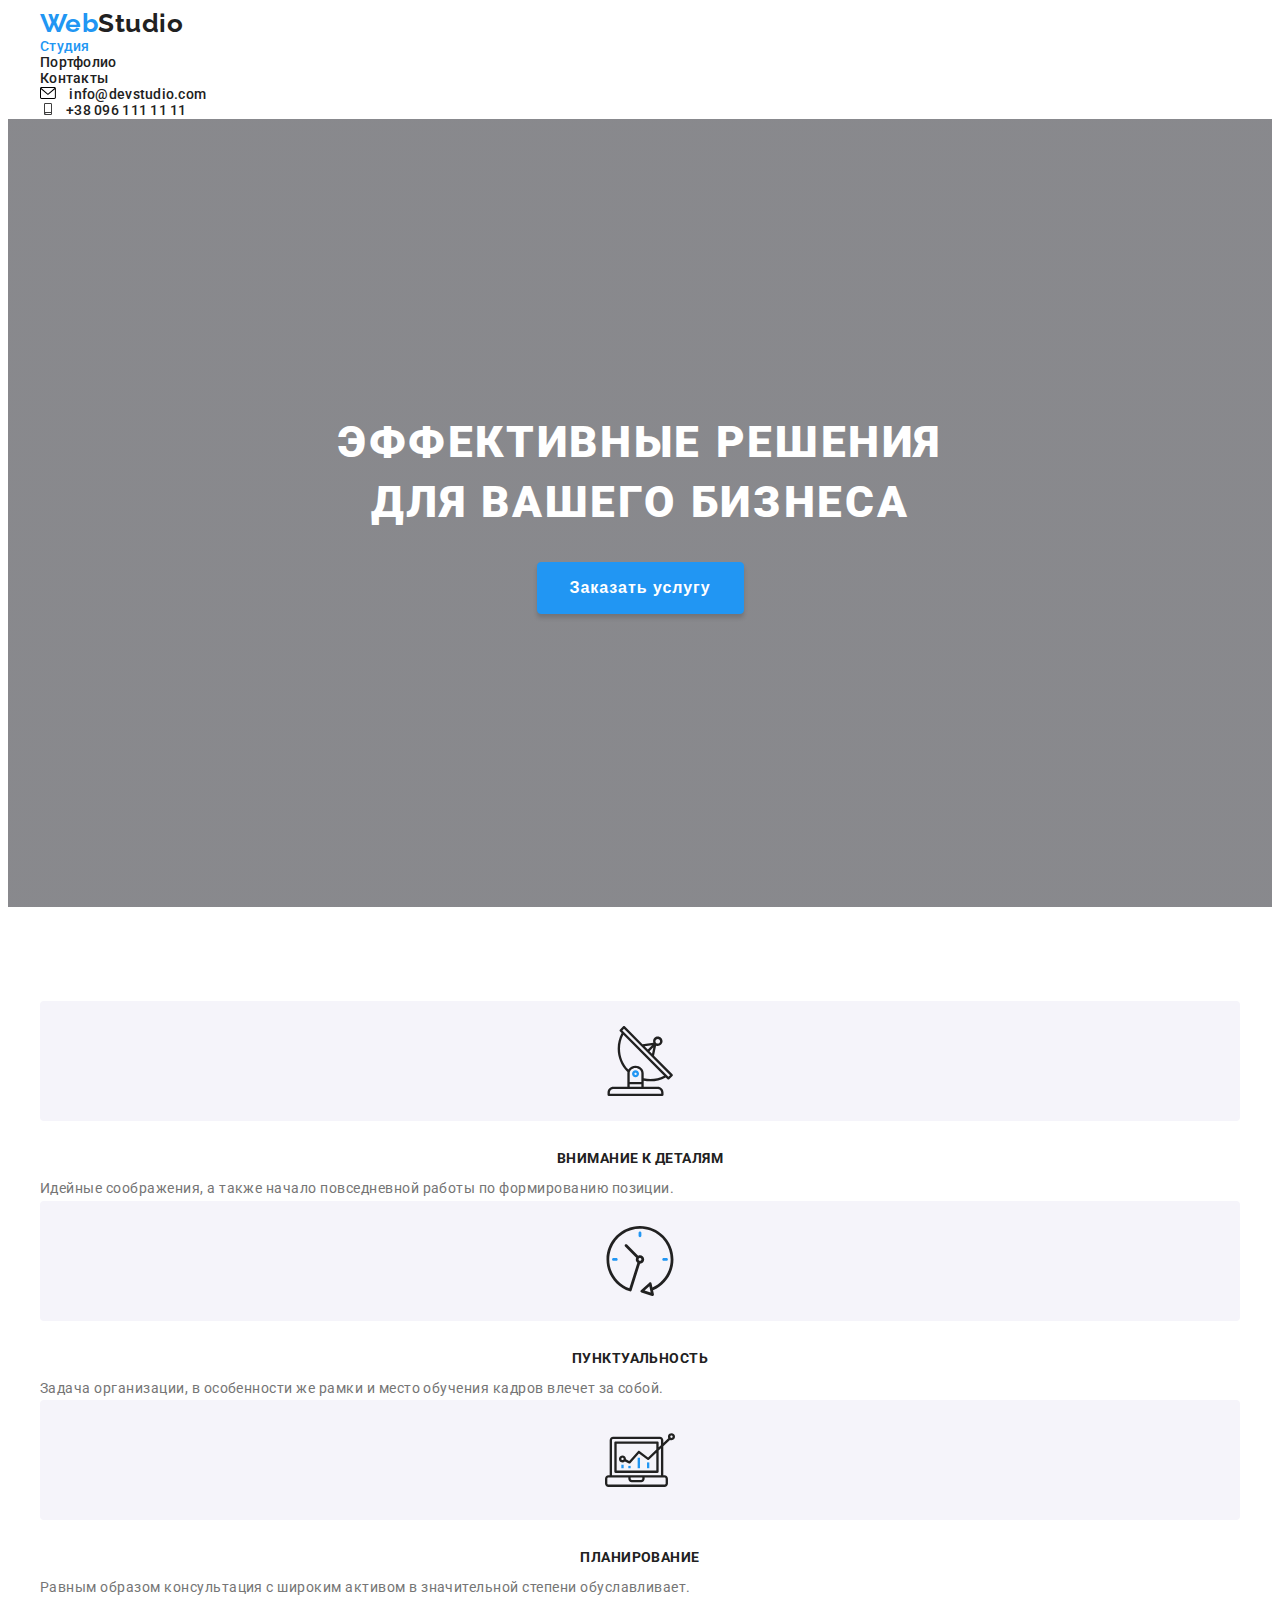
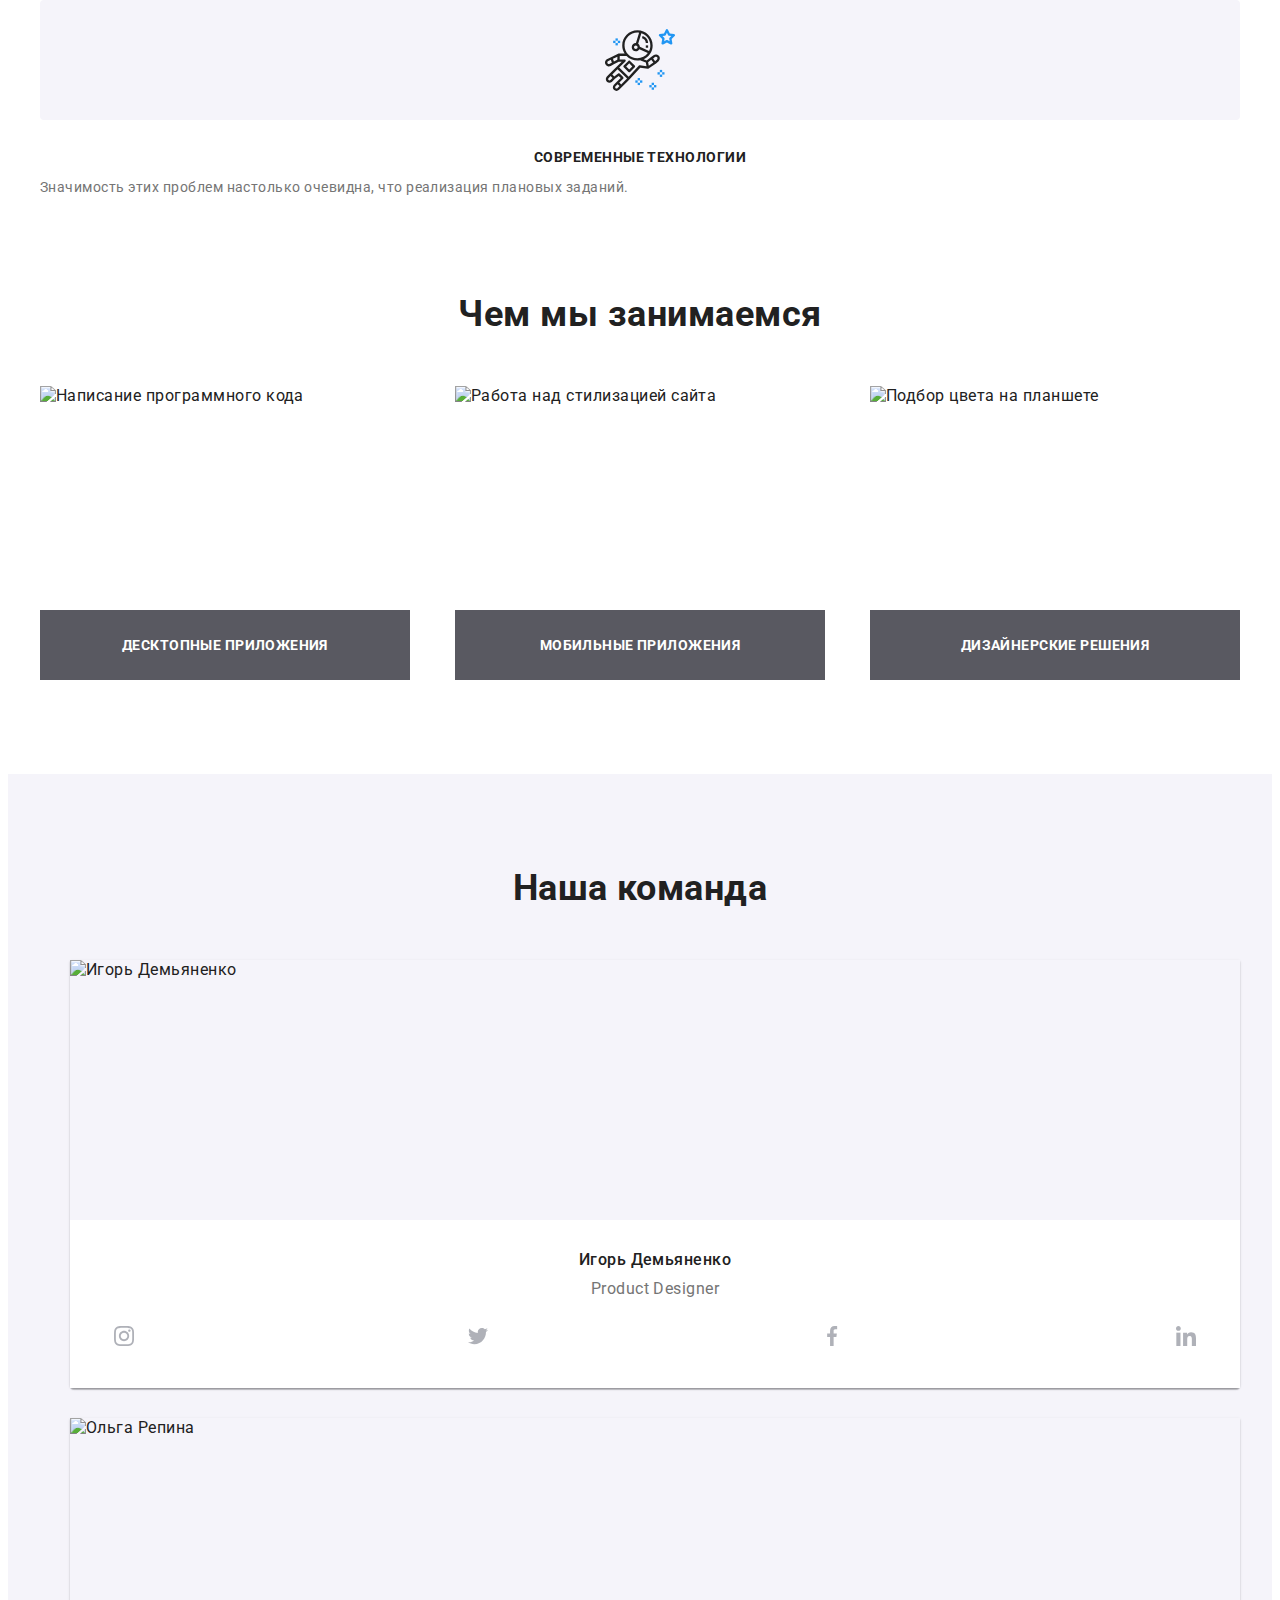
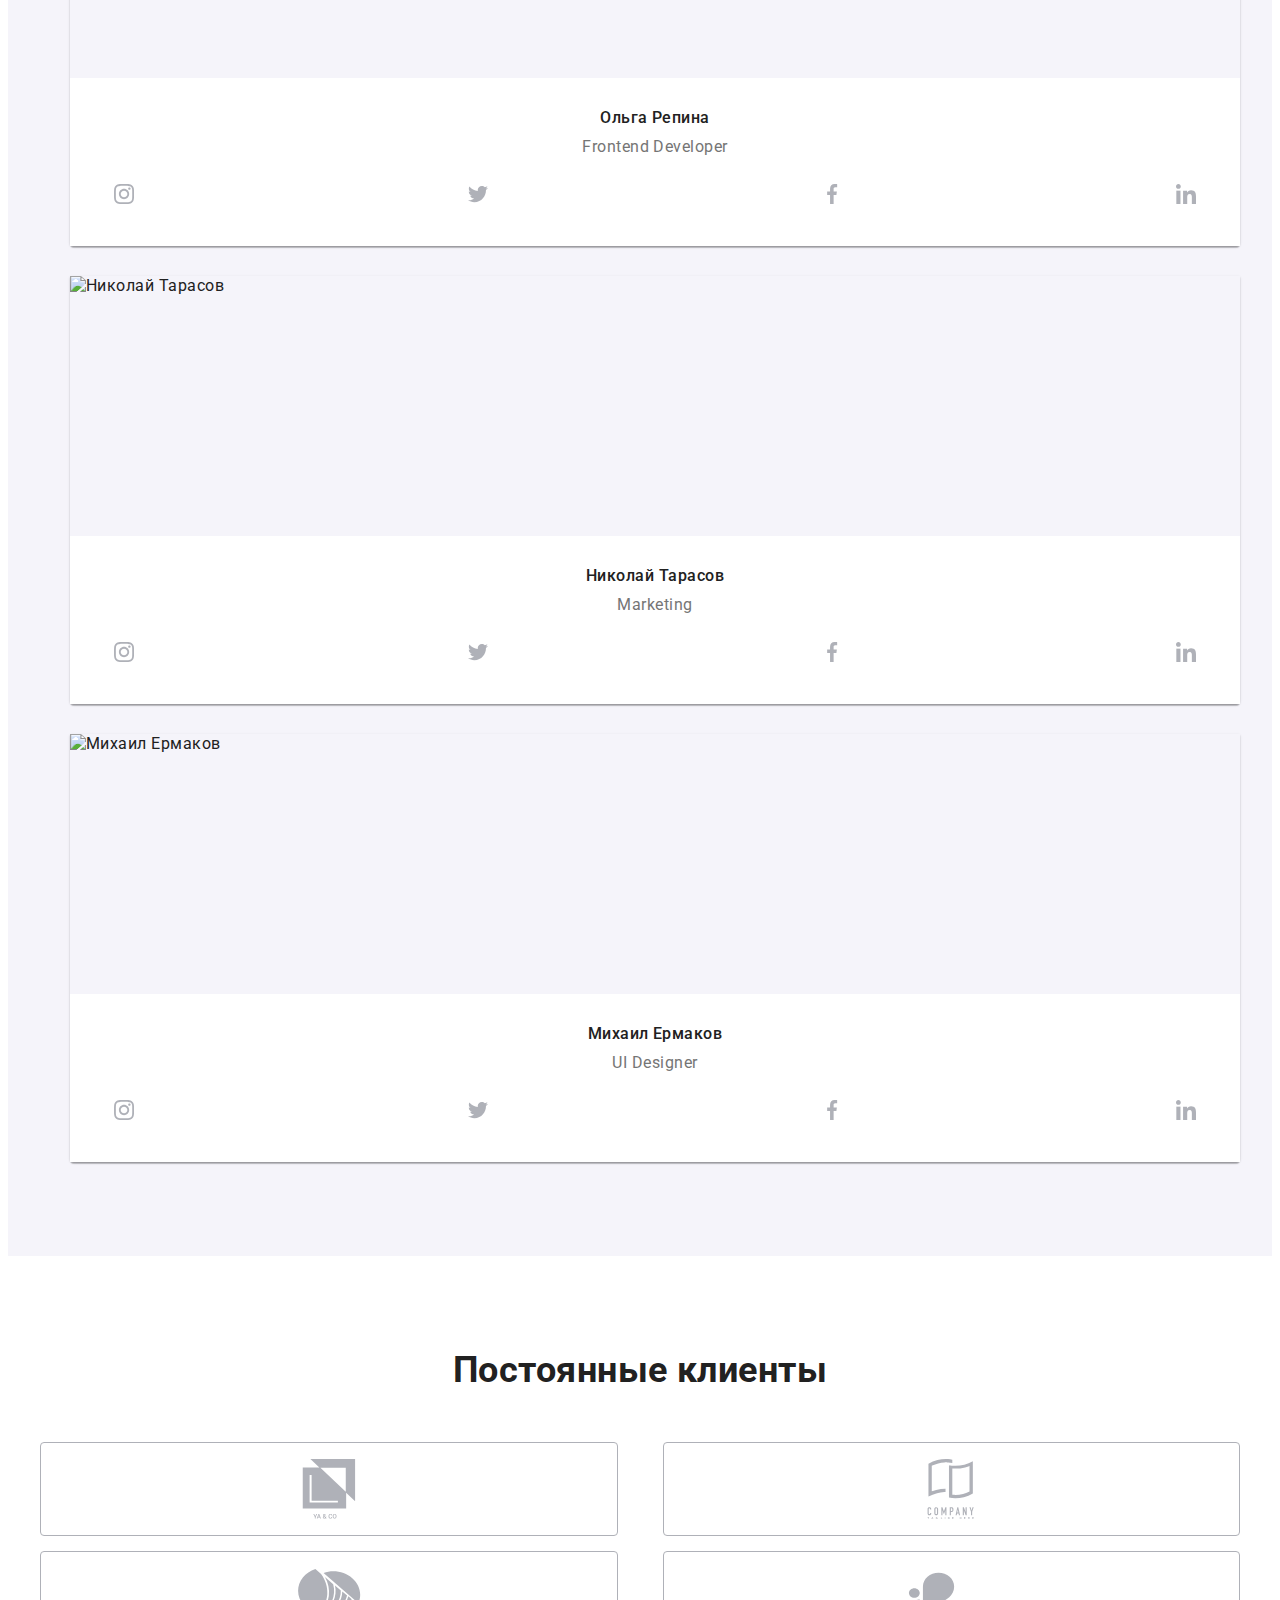
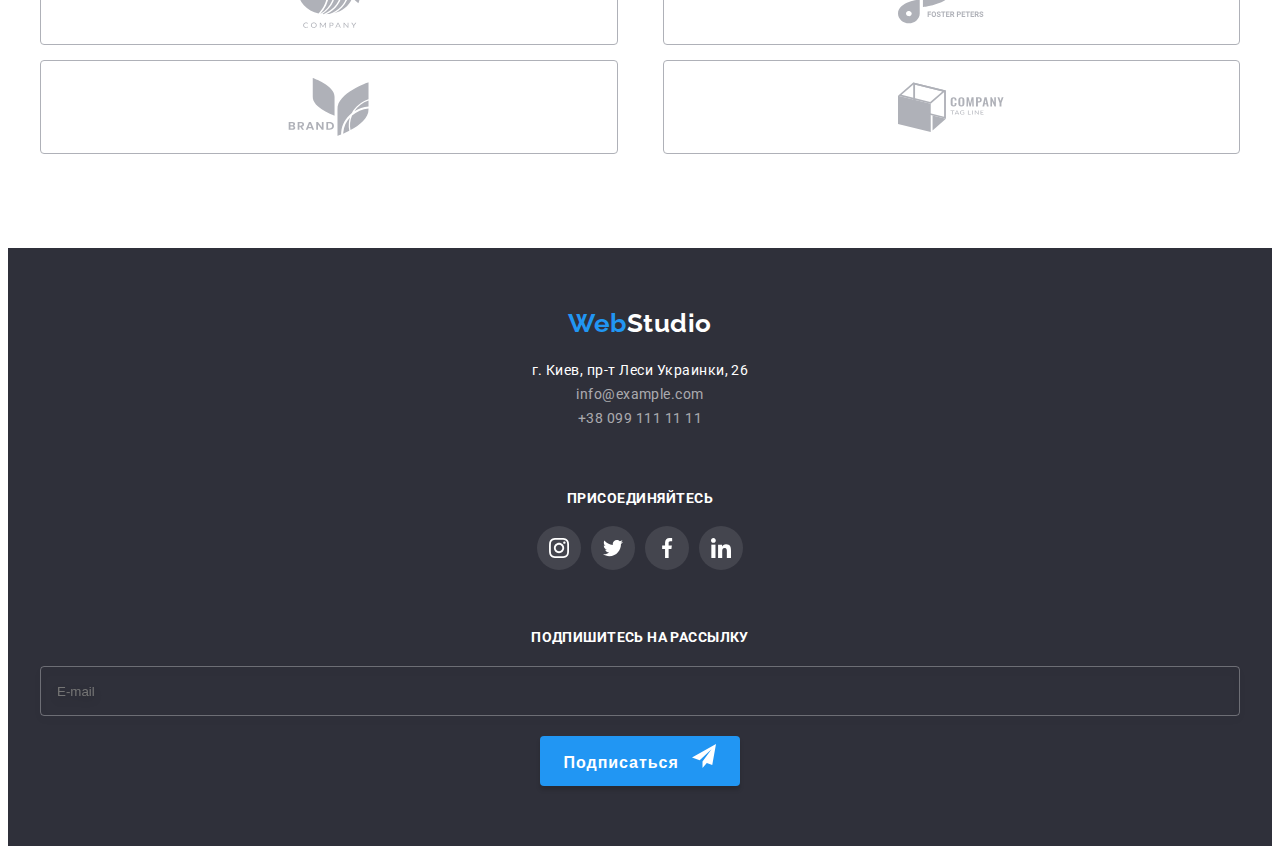
==== commit 054add56: "сделал респонсив мобильного вида(без изображений)" ====
--- a/index.html
+++ b/index.html
@@ -15,22 +15,22 @@
   <header class="head">
       <div class=" header-container container"> 
         <nav class="navigation">
-            <a class= "logo link" href="/"><span class="logo-part">Web</span>Studio</a>
-                <ul class="list-nav list">
-                    <li class="list-nav-item"><a class="list-nav-link link current" href="#">Студия</a></li>
-                    <li class="list-nav-item"><a class="list-nav-link link" href="./portfolio.html">Портфолио</a></li>
-                    <li class="list-nav-item"><a class="list-nav-link link" href="#">Контакты</a></li>
+            <a class= "logo link" href="/"><span class="logo__part">Web</span>Studio</a>
+                <ul class="navigation__list list">
+                    <li class="navigation__item"><a class="navigation__link navigation__link--current link" href="#">Студия</a></li>
+                    <li class="navigation__item"><a class="navigation__link link" href="./portfolio.html">Портфолио</a></li>
+                    <li class="navigation__item"><a class="navigation__link link" href="#">Контакты</a></li>
                 </ul>
         </nav>
         <ul class="contacts list">
-        <li class="contacts-mail">
-            <a class="contacts-link-mail link" href="mailto:info@devstudio.com">
-            <svg class="header-icon">
+        <li class="contacts__mail">
+            <a class="contacts__mail-link link" href="mailto:info@devstudio.com">
+            <svg class="contacts__icon">
             <use href="./images/icons.svg#icon-envelope"></use>
         </svg> info@devstudio.com
         </a></li>
-        <li class="contacts-tel"><a class="contacts-link-tel link" href="tel:+380961111111">
-            <svg class="header-icon">
+        <li class="contacts__tel"><a class="contacts__tel-link link" href="tel:+380961111111">
+            <svg class="contacts__icon">
                 <use href="./images/icons.svg#icon-smartphone"></use>
             </svg>+38 096 111 11 11
         </a></li>
@@ -39,10 +39,10 @@
   </header>  
   <main>
 <!-- ========HERO======== -->
-    <section class="hero-section">
-        <div class="hero-container">
-            <h1 class="hero-title">Эффективные решения<br> для вашего бизнеса</h1>
-            <button class="hero-button" type="button" data-modal-open>Заказать услугу</button>
+    <section class="hero">
+        <div class="hero__container">
+            <h1 class="hero__title">Эффективные решения<br> для вашего бизнеса</h1>
+            <button class="hero__button" type="button" data-modal-open>Заказать услугу</button>
         </div>
     </section>
 <!-- ========ADVANTAGES======== -->
@@ -275,47 +275,47 @@
 </section>
 <!-- ========CUSTOMERS======== -->
 <section class="customers">
-    <div class="customers-container container">
+    <div class="container">
         <h2 class="section-title">Постоянные клиенты</h2>
-        <ul class="customers-list list">
-            <li class="customers-list-item">
-                <a class="customers-list-link link" href="">
-                    <svg class="customers-icon">
+        <ul class="customers__list list">
+            <li class="customers__list-item">
+                <a class="customers__link link" href="">
+                    <svg class="customers__icon">
                         <use href="./images/icons.svg#icon-yaco"></use>
                     </svg>
                 </a>
             </li>
-            <li class="customers-list-item">
-                <a class="customers-list-link link" href="">
-                    <svg class="customers-icon">
+            <li class="customers__list-item">
+                <a class="customers__link link" href="">
+                    <svg class="customers__icon">
                         <use href="./images/icons.svg#icon-company"></use>
                     </svg>
                 </a>
             </li>
-            <li class="customers-list-item">
-                <a class="customers-list-link link" href="">
-                    <svg class="customers-icon">
+            <li class="customers__list-item">
+                <a class="customers__link link" href="">
+                    <svg class="customers__icon">
                         <use href="./images/icons.svg#icon-second-company"></use>
                     </svg>
                 </a>
             </li>
-            <li class="customers-list-item">
-                <a class="customers-list-link link" href="">
-                    <svg class="customers-icon">
+            <li class="customers__list-item">
+                <a class="customers__link link" href="">
+                    <svg class="customers__icon">
                         <use href="./images/icons.svg#icon-foster-peters"></use>
                     </svg>
                 </a>
             </li>
-            <li class="customers-list-item">
-                <a class="customers-list-link link" href="">
-                    <svg class="customers-icon">
+            <li class="customers__list-item">
+                <a class="customers__link link" href="">
+                    <svg class="customers__icon">
                         <use href="./images/icons.svg#icon-brand"></use>
                     </svg>
                 </a>
             </li>
-            <li class="customers-list-item">
-                <a class="customers-list-link link" href="">
-                    <svg class="customers-icon">
+            <li class="customers__list-item">
+                <a class="customers__link link" href="">
+                    <svg class="customers__icon">
                         <use href="./images/icons.svg#icon-fifth-company"></use>
                     </svg>
                 </a>
@@ -326,59 +326,59 @@
   </main>
   <!-- ========FOOTER======== -->
 <footer class="footer">
-    <div class="footer-container container">
-        <div class="footer-address">
-            <a class="logo link" href="/"><span class="logo-part">Web</span>Studio</a>
+    <div class="footer__container container">
+        <div class="footer__address">
+            <a class="logo footer__logo link" href="/"><span class="logo__part">Web</span>Studio</a>
         <address >
-            <ul class="footer-list list">
-            <li class="footer-list-item"><a class="footer-link link" href="https://goo.gl/maps/XbboEhRKCto5ykin6" target="_blank" rel="noopener noreferrer">г. Киев, пр-т Леси Украинки, 26</a></li>
-            <li class="footer-list-item"><a class="footer-link-mail link" href="mailto:info@example.com">info@example.com</a></li>
-            <li class="footer-list-item"><a class="footer-link-tel link" href="tel:+380991111111">+38 099 111 11 11</a></li>
+            <ul class="footer__list list">
+            <li><a class="footer__link link" href="https://goo.gl/maps/XbboEhRKCto5ykin6" target="_blank" rel="noopener noreferrer">г. Киев, пр-т Леси Украинки, 26</a></li>
+            <li><a class="footer__link-mail link" href="mailto:info@example.com">info@example.com</a></li>
+            <li><a class="footer__link-tel link" href="tel:+380991111111">+38 099 111 11 11</a></li>
             </ul>
         </address>
         </div>
-        <div class="footer-social-list-container">
-            <h2 class="footer-social-list-title">Присоединяйтесь</h2>
-            <ul class="footer-social-list list">
-                <li class="footer-social-list-item">
-                    <a href="" class="footer-social-list-link">
-                        <svg class="social-link-icon">
+        <div class="footer__social-list-container">
+            <h2 class="footer__social-list-title">Присоединяйтесь</h2>
+            <ul class="footer__social-list list">
+                <li class="footer__social-list-item">
+                    <a href="" class="footer__social-list-link">
+                        <svg class="footer__social-link-icon">
                             <use href="./images/icons.svg#icon-instagram"></use>
                         </svg>
                     </a>
                 </li>
-                <li class="footer-social-list-item">
-                    <a href="" class="footer-social-list-link">
-                        <svg class="social-link-icon">
+                <li class="footer__social-list-item">
+                    <a href="" class="footer__social-list-link">
+                        <svg class="footer__social-link-icon">
                             <use href="./images/icons.svg#icon-twitter"></use>
                         </svg>
                     </a>
                 </li>
-                <li class="footer-social-list-item">
-                    <a href="" class="footer-social-list-link">
-                        <svg class="social-link-icon">
+                <li class="footer__social-list-item">
+                    <a href="" class="footer__social-list-link">
+                        <svg class="footer__social-link-icon">
                             <use href="./images/icons.svg#icon-facebook"></use>
                         </svg>
                     </a>
                 </li>
-                <li class="footer-social-list-item">
-                    <a href="" class="footer-social-list-link">
-                        <svg class="social-link-icon">
+                <li class="footer__social-list-item">
+                    <a href="" class="footer__social-list-link">
+                        <svg class="footer__social-link-icon">
                             <use href="./images/icons.svg#icon-linkedin"></use>
                         </svg>
                     </a>
                 </li>
             </ul>
         </div>
-        <div class="footer-form-container">
-            <p class="footer-form-title">Подпишитесь на рассылку</p>
-            <form class="footer-form">
+        <div class="footer__form-container">
+            <p class="footer__form-title">Подпишитесь на рассылку</p>
+            <form class="footer__form">
                 <label >
-                    <input class="footer-form-input" type="email" name="email" placeholder="E-mail">
+                    <input class="footer__form-input" type="email" name="email" placeholder="E-mail">
                 </label>
-                <button class="footer-form-button" type="submit">
-                    <span class="footer-form-button-wrapper">Подписаться</span>
-                    <svg class="footer-form-button-icon">
+                <button class="footer__form-button" type="submit">
+                    <span class="footer__form-button-wrapper">Подписаться</span>
+                    <svg class="footer__form-button-icon">
                         <use href="./images/icons.svg#icon-icon-send"></use>
                     </svg>
                 </button>
--- a/css/main.css
+++ b/css/main.css
@@ -63,11 +63,29 @@
 }
 
 .container {
-  width: 1200px;
   margin: 0 auto;
   padding: 0px 15px;
 }
 
+@media screen and (min-width: 480px) {
+  .container {
+    width: 480px;
+  }
+}
+
+@media screen and (min-width: 768px) {
+  .container {
+    width: 768px;
+  }
+}
+
+@media screen and (min-width: 1200px) {
+  .container {
+    width: 1200px;
+  }
+}
+
+/* ========MOBILE======== */
 .social-list {
   display: flex;
   justify-content: space-between;
@@ -288,44 +306,21 @@
   line-height: 1.19;
   color: var(--main-text-color);
   cursor: pointer;
-  margin-right: 93px;
-}
-
-.logo-part {
+}
+
+.logo__part {
   color: var(--brand-color);
 }
 
-.navigation {
-  display: flex;
-  align-items: center;
-}
-
-.list-nav {
-  display: flex;
-  min-width: 294px;
-  padding: 32px 0px;
-}
-
-.list-nav-item .current::after {
-  content: "";
-  display: block;
-  width: auto;
-  height: 4px;
-  border-radius: 2px;
-  position: relative;
-  top: 28px;
-  background-color: var(--brand-color);
-}
-
-.list-nav-item:not(:last-child) {
-  margin-right: 50px;
-}
-
-.list-nav .current {
+.footer__logo {
+  color: var(--main-background-color);
+}
+
+.navigation__link--current {
   color: var(--brand-color);
 }
 
-.list-nav,
+.navigation__list,
 .contacts {
   font-weight: 500;
   font-size: 14px;
@@ -333,61 +328,46 @@
   letter-spacing: 0.02em;
 }
 
-.list-nav-link {
+.navigation__link {
   transition-property: color;
   transition-duration: 250ms;
   transition-timing-function: cubic-bezier(0.4, 0, 0.2, 1);
 }
 
-.list-nav-link:hover,
-.list-nav-link:focus {
+.navigation__link:hover,
+.navigation__link:focus {
   color: var(--brand-color);
 }
 
-.header-icon {
+.contacts__icon {
   width: 16px;
   height: 12px;
   margin-right: 10px;
 }
 
-.contacts {
-  display: flex;
-}
-
-.contacts-mail {
-  margin-right: 30px;
-}
-
-.contacts-link-mail, .contacts-link-tel {
+.contacts__mail-link, .contacts__tel-link {
   transition-property: color, fill;
   transition-duration: 250ms;
   transition-timing-function: cubic-bezier(0.4, 0, 0.2, 1);
 }
 
-.contacts-link-mail:hover,
-.contacts-link-mail:focus,
-.header-icon:hover,
-.header-icon:focus {
+.contacts__mail-link:hover,
+.contacts__mail-link:focus,
+.contacts__icon:hover,
+.contacts__icon:focus {
   color: var(--brand-color);
   fill: var(--brand-color);
 }
 
-.contacts-link-tel:hover,
-.contacts-link-tel:focus,
-.header-icon:hover,
-.header-icon:focus {
+.contacts__tel-link:hover,
+.contacts__tel-link:focus,
+.contacts__icon:hover,
+.contacts__icon:focus {
   color: var(--brand-color);
   fill: var(--brand-color);
 }
 
-.header-container {
-  display: flex;
-  align-items: center;
-  justify-content: space-between;
-  border-bottom: 1px solid #ECECEC;
-}
-
-.hero-section {
+.hero {
   margin: 0 auto;
   max-width: 1600px;
   height: 600px;
@@ -396,7 +376,7 @@
   background-size: cover;
 }
 
-.hero-title {
+.hero__title {
   font-weight: 900;
   font-size: 44px;
   line-height: 1.36;
@@ -406,7 +386,7 @@
   margin-bottom: 30px;
 }
 
-.hero-button {
+.hero__button {
   font-weight: 700;
   font-size: 16px;
   line-height: 1.87;
@@ -422,7 +402,7 @@
   cursor: pointer;
 }
 
-.hero-container {
+.hero__container {
   text-align: center;
   padding-top: 200px;
   padding-bottom: 200px;
@@ -430,7 +410,6 @@
 
 .advantages__wrapper {
   display: flex;
-  width: 270px;
   height: 120px;
   justify-content: center;
   align-items: center;
@@ -445,6 +424,7 @@
 }
 
 .advantages__title {
+  text-align: center;
   font-weight: 700;
   font-size: 14px;
   line-height: 1.14;
@@ -459,17 +439,15 @@
   color: var(--additional-text-color);
 }
 
-.advantages-list {
-  display: flex;
-}
-
-.advantages__item:not(:last-child) {
-  margin-right: 30px;
-}
-
 .activities {
   padding-top: 0px;
   padding-bottom: 94px;
+}
+
+@media screen and (max-width: 1199px) {
+  .activities {
+    display: none;
+  }
 }
 
 .activities__list {
@@ -503,17 +481,9 @@
   background-color: var(--additional-background-color);
 }
 
-.team-list {
-  display: flex;
-  flex-wrap: wrap;
-  margin-top: -30px;
-  margin-left: -30px;
-}
-
 .team-list-item {
   margin-top: 30px;
   margin-left: 30px;
-  flex-basis: calc((100% - 120px) / 4);
   box-shadow: 0px 1px 3px rgba(0, 0, 0, 0.12), 0px 1px 1px rgba(0, 0, 0, 0.14), 0px 2px 1px rgba(0, 0, 0, 0.2);
   border-radius: 0px 0px 4px 4px;
 }
@@ -579,14 +549,22 @@
   transition-timing-function: cubic-bezier(0.4, 0, 0.2, 1);
 }
 
-.customers-list {
+.customers__list {
   display: flex;
   justify-content: space-between;
-}
-
-.customers-list-link {
-  display: flex;
-  width: 170px;
+  flex-wrap: wrap;
+  margin-top: -15px;
+  margin-left: -15px;
+}
+
+.customers__list-item {
+  margin-top: 15px;
+  margin-left: 15px;
+  flex-basis: calc((100% - 60px) / 2);
+}
+
+.customers__link {
+  display: flex;
   height: 92px;
   justify-content: center;
   align-items: center;
@@ -597,17 +575,17 @@
   transition-timing-function: cubic-bezier(0.4, 0, 0.2, 1);
 }
 
-.customers-list-link:hover,
-.customers-list-link:focus {
+.customers__link:hover,
+.customers__link:focus {
   border: 1px solid var(--brand-color);
 }
 
-.customers-list-link:hover .customers-icon,
-.customers-list-link:focus .customers-icon {
+.customers__link:hover .customers__icon,
+.customers__link:focus .customers__icon {
   fill: var(--brand-color);
 }
 
-.customers-icon {
+.customers__icon {
   width: 106px;
   height: 60px;
   fill: #AFB1B8;
@@ -616,19 +594,21 @@
   transition-timing-function: cubic-bezier(0.4, 0, 0.2, 1);
 }
 
-.footer-address {
-  margin-right: 70px;
-}
-
-.footer .logo {
-  color: var(--main-background-color);
-}
-
-.footer-list {
+.footer {
+  background-color: var(--temporary-background-color);
+}
+
+.footer__address {
+  margin-bottom: 60px;
+  padding-top: 60px;
+  text-align: center;
+}
+
+.footer__list {
   margin-top: 20px;
 }
 
-.footer-link {
+.footer__link {
   color: var(--main-background-color);
   font-size: 14px;
   font-style: normal;
@@ -638,36 +618,25 @@
   transition-timing-function: cubic-bezier(0.4, 0, 0.2, 1);
 }
 
-.footer-link:hover,
-.footer-link:focus {
+.footer__link:hover,
+.footer__link:focus {
   color: var(--brand-color);
 }
 
-.footer-link-mail,
-.footer-link-tel {
+.footer__link-mail,
+.footer__link-tel {
   font-style: normal;
   font-size: 14px;
   line-height: 1.71;
   color: rgba(255, 255, 255, 0.6);
 }
 
-.footer {
-  background-color: var(--temporary-background-color);
-}
-
-.footer-container {
-  display: flex;
-  align-items: baseline;
-  padding-top: 60px;
-  padding-bottom: 60px;
-}
-
-.footer-social-list-container {
-  width: 206px;
-  height: 80px;
-}
-
-.footer-social-list-title {
+.footer__social-list-container {
+  margin-bottom: 60px;
+  text-align: center;
+}
+
+.footer__social-list-title {
   font-style: normal;
   font-weight: 700;
   font-size: 14px;
@@ -677,12 +646,12 @@
   color: #FFFFFF;
 }
 
-.footer-social-list {
-  display: flex;
-  justify-content: space-between;
-}
-
-.footer-social-list-link {
+.footer__social-list {
+  display: flex;
+  justify-content: center;
+}
+
+.footer__social-list-link {
   display: flex;
   justify-content: center;
   align-items: center;
@@ -695,31 +664,31 @@
   transition-timing-function: cubic-bezier(0.4, 0, 0.2, 1);
 }
 
-.footer-social-list-item:not(:last-child) {
+.footer__social-list-item:not(:last-child) {
   margin-right: 10px;
 }
 
-.social-link-icon {
+.footer__social-link-icon {
   width: 20px;
   height: 20px;
   fill: var(--main-background-color);
 }
 
-.footer-social-list-link:hover,
-.footer-social-list-link:focus {
+.footer__social-list-link:hover,
+.footer__social-list-link:focus {
   background-color: var(--brand-color);
 }
 
-.footer-social-list-link:hover .social-link-icon,
-.footer-social-list-link:focus .social-link-icon {
+.footer__social-list-link:hover .social-link-icon,
+.footer__social-list-link:focus .social-link-icon {
   fill: var(--main-background-color);
 }
 
-.footer-form-container {
-  margin-left: 93px;
-}
-
-.footer-form-title {
+.footer__form-container {
+  text-align: center;
+}
+
+.footer__form-title {
   margin-bottom: 20px;
   font-weight: 700;
   font-size: 14px;
@@ -729,15 +698,12 @@
   color: #FFFFFF;
 }
 
-.footer-form {
-  display: flex;
-}
-
-.footer-form-input {
-  width: 388px;
+.footer__form-input {
+  width: 100%;
   height: 50px;
-  margin-right: 12px;
+  margin-bottom: 20px;
   padding-left: 16px;
+  display: block;
   border: 1px solid rgba(255, 255, 255, 0.3);
   box-sizing: border-box;
   filter: drop-shadow(0px 4px 4px rgba(0, 0, 0, 0.15));
@@ -746,10 +712,8 @@
   background-color: transparent;
 }
 
-.footer-form-button {
-  display: flex;
-  justify-content: center;
-  align-items: center;
+.footer__form-button {
+  margin-bottom: 60px;
   width: 200px;
   height: 50px;
   box-shadow: 0px 4px 4px rgba(0, 0, 0, 0.15);
@@ -760,7 +724,7 @@
   background: #2196F3;
 }
 
-.footer-form-button-wrapper {
+.footer__form-button-wrapper {
   margin-right: 10px;
   font-weight: 700;
   font-size: 16px;
@@ -769,7 +733,7 @@
   color: var(--main-background-color);
 }
 
-.footer-form-button-icon {
+.footer__form-button-icon {
   width: 24px;
   height: 24px;
   fill: var(--main-background-color);
@@ -840,6 +804,11 @@
 
 .projects-title {
   margin-bottom: 4px;
+  font-weight: 700;
+  font-size: 18px;
+  line-height: 2;
+  letter-spacing: 0.06em;
+  color: #212121;
 }
 
 .all {
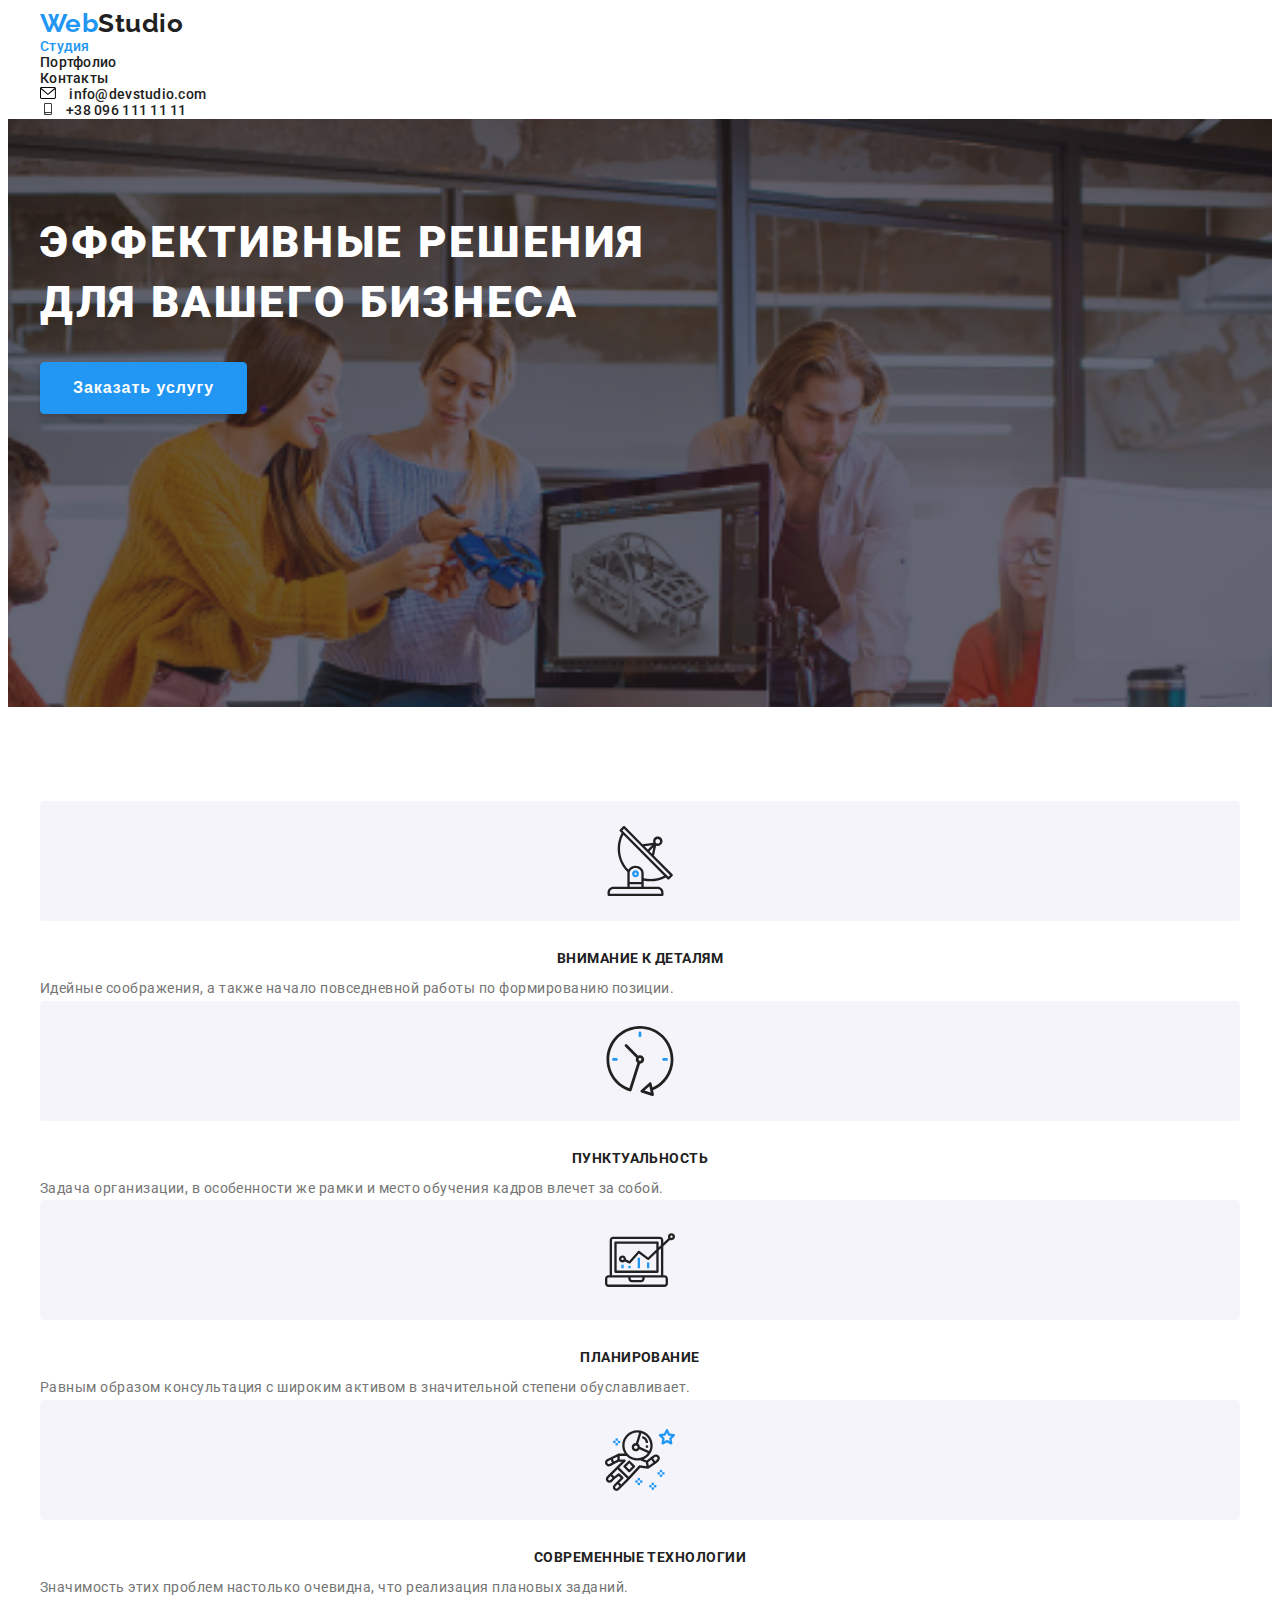
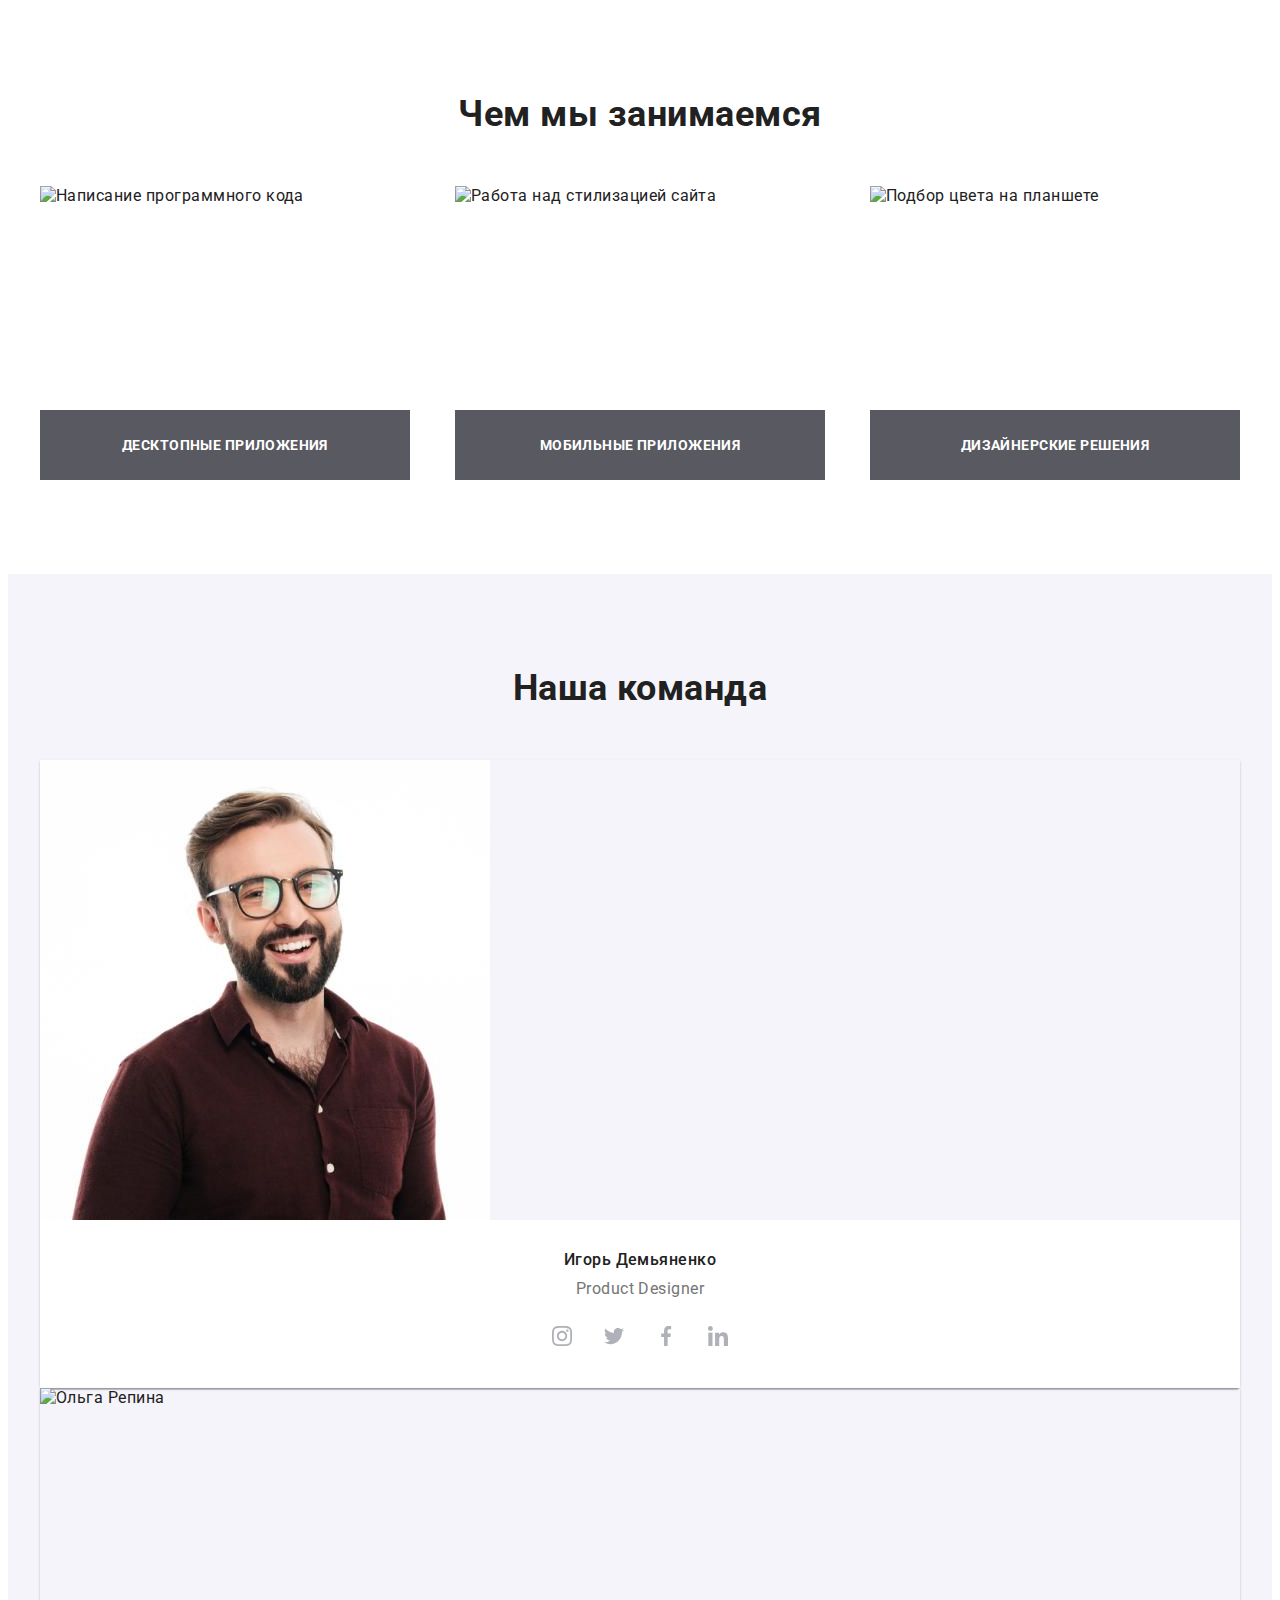
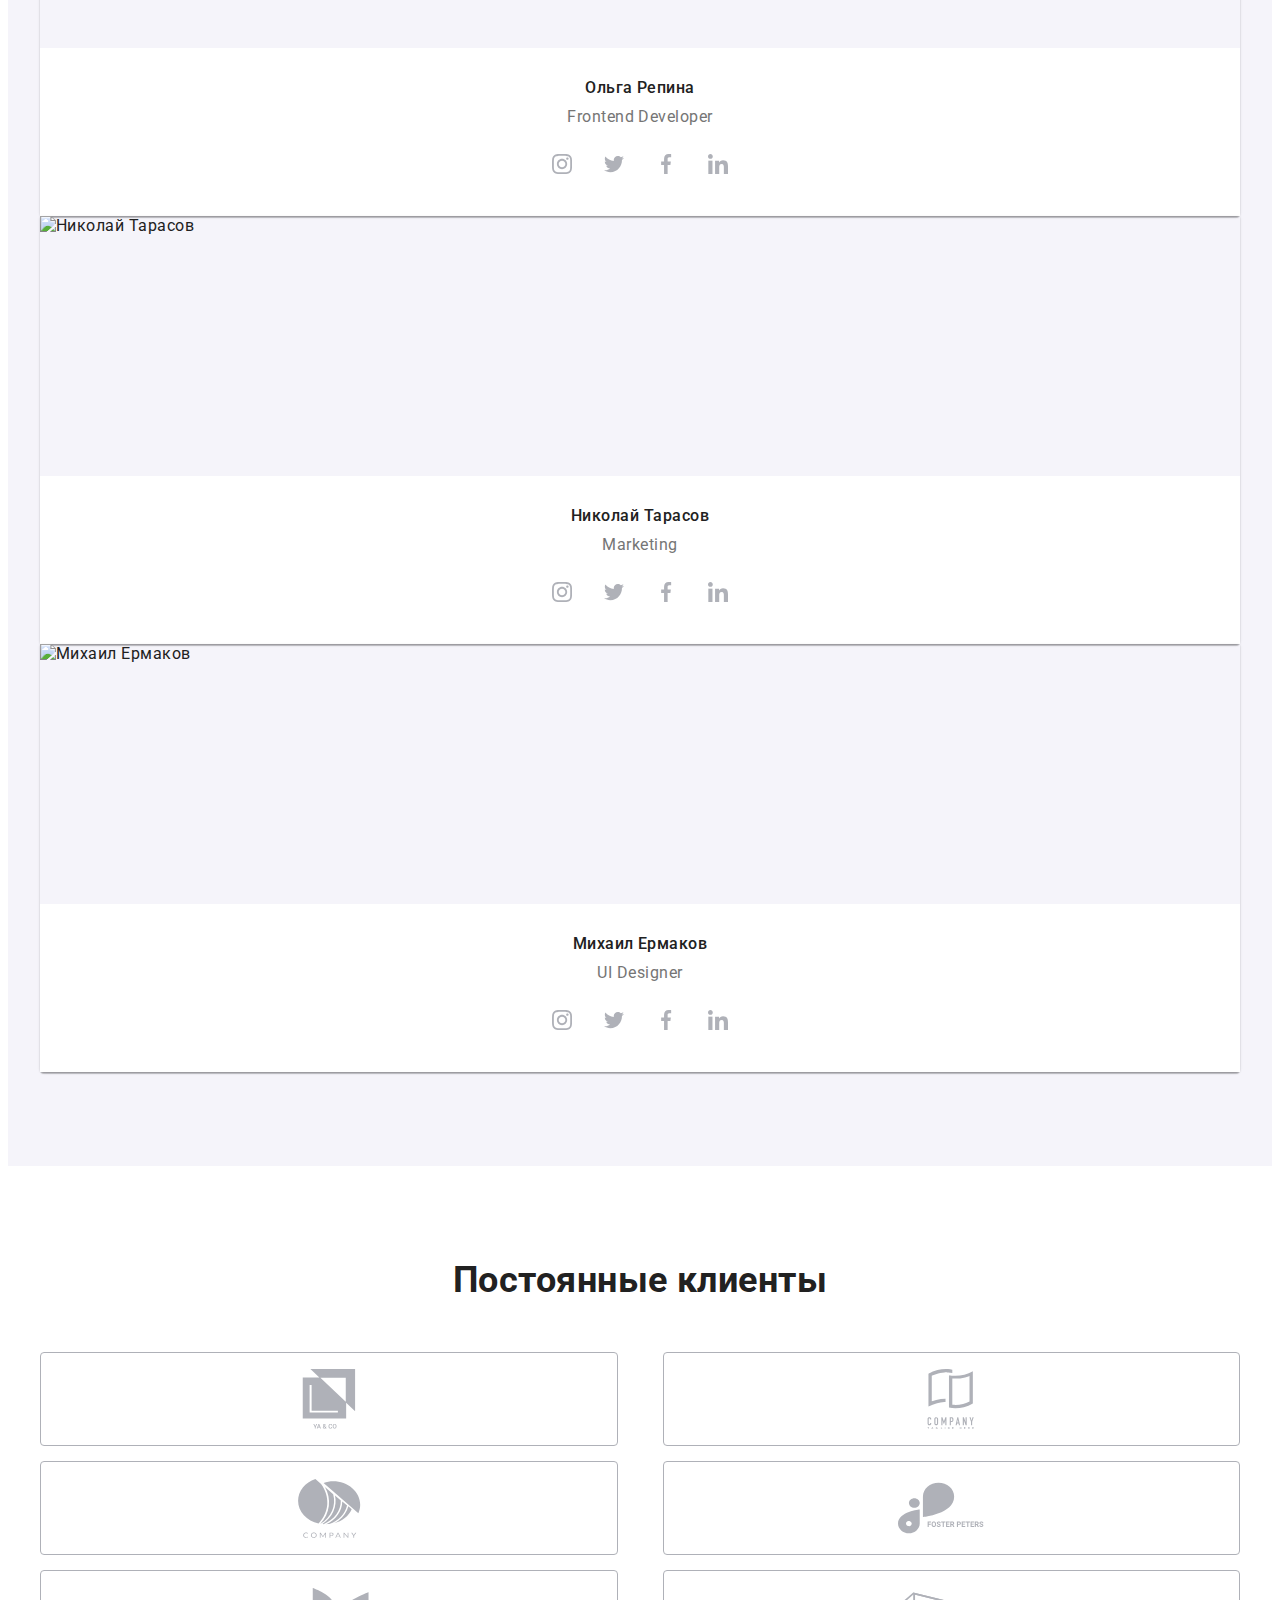
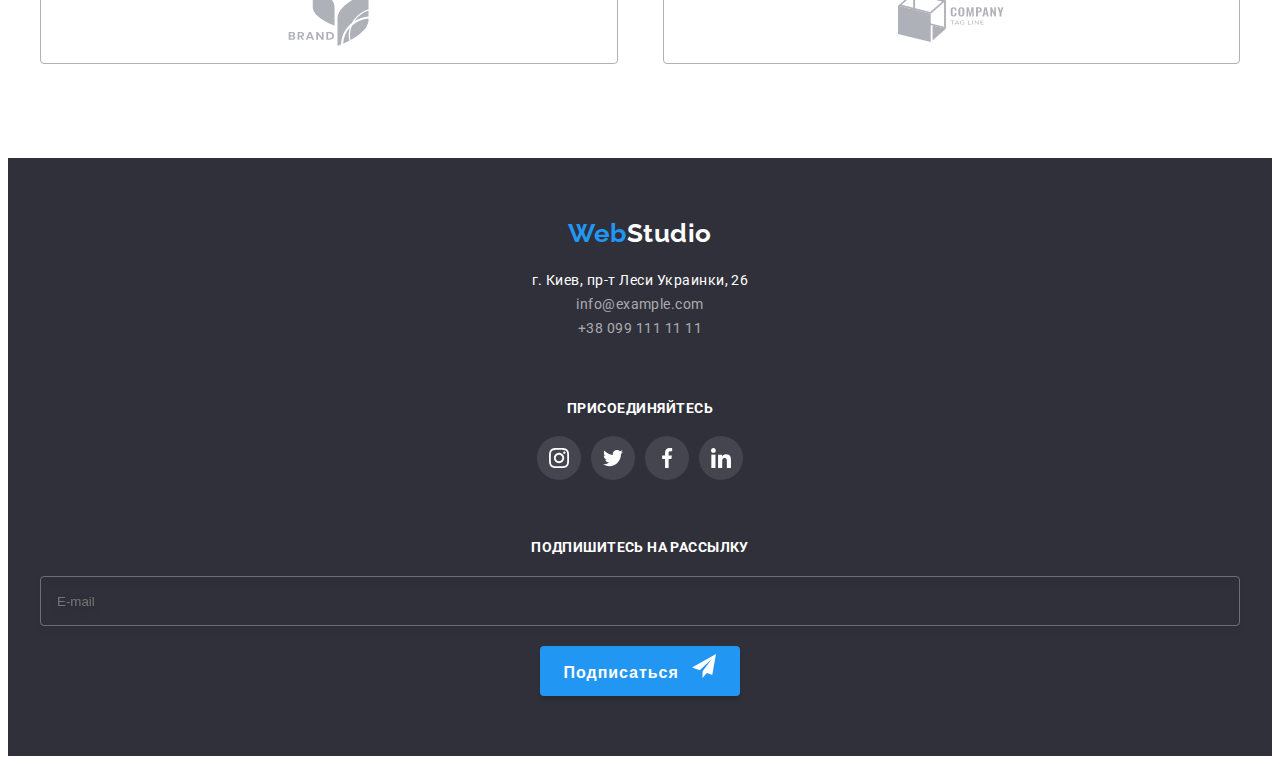
==== commit 3e7e271f: "hero and first team card" ====
--- a/index.html
+++ b/index.html
@@ -40,7 +40,7 @@
   <main>
 <!-- ========HERO======== -->
     <section class="hero">
-        <div class="hero__container">
+        <div class="container">
             <h1 class="hero__title">Эффективные решения<br> для вашего бизнеса</h1>
             <button class="hero__button" type="button" data-modal-open>Заказать услугу</button>
         </div>
@@ -123,7 +123,10 @@
         <h2 class="section-title">Наша команда</h2>
     <ul class="team-list list">
         <li class="team-list-item">
-            <img class="team-img" src="./images/team/igor-demyanenko.jpg" alt="Игорь Демьяненко" width="270" height="260">
+            <img class="team-img" srcset="./images/team/igor-demyanenko-450.jpg 1x, ./images/team/igor-demyanenko-900.jpg 2x" 
+            src="./images/team/igor-demyanenko.jpg" 
+            alt="Игорь Демьяненко" 
+            >
             <div class="team-card">
                 <h3 class="team-title">Игорь Демьяненко</h3>
                 <p class="team-description" lang="en">Product Designer</p>
--- a/css/main.css
+++ b/css/main.css
@@ -370,10 +370,18 @@
 .hero {
   margin: 0 auto;
   max-width: 1600px;
-  height: 600px;
+  height: 400px;
   background-color: #C4C4C4;
-  background-image: linear-gradient(rgba(47, 48, 58, 0.4), rgba(47, 48, 58, 0.4)), url("../images/Img-hero.jpg");
+  background-image: linear-gradient(rgba(47, 48, 58, 0.4), rgba(47, 48, 58, 0.4)), url("../../images/hero/hero@1x.png");
   background-size: cover;
+  background-repeat: no-repeat;
+}
+
+@media screen and (min-device-pixel-ratio: 2), screen and (min-resolution: 192dpi), screen and (min-resolution: 2dppx) {
+  .hero {
+    background-color: #C4C4C4;
+    background-image: linear-gradient(rgba(47, 48, 58, 0.4), rgba(47, 48, 58, 0.4)), url("../../images/hero/hero@2x.png");
+  }
 }
 
 .hero__title {
@@ -404,8 +412,6 @@
 
 .hero__container {
   text-align: center;
-  padding-top: 200px;
-  padding-bottom: 200px;
 }
 
 .advantages__wrapper {
@@ -482,8 +488,6 @@
 }
 
 .team-list-item {
-  margin-top: 30px;
-  margin-left: 30px;
   box-shadow: 0px 1px 3px rgba(0, 0, 0, 0.12), 0px 1px 1px rgba(0, 0, 0, 0.14), 0px 2px 1px rgba(0, 0, 0, 0.2);
   border-radius: 0px 0px 4px 4px;
 }
@@ -513,6 +517,8 @@
 
 .team-social-list {
   display: flex;
+  width: 200px;
+  margin: 0 auto;
   justify-content: space-between;
   padding-bottom: 30px;
 }
